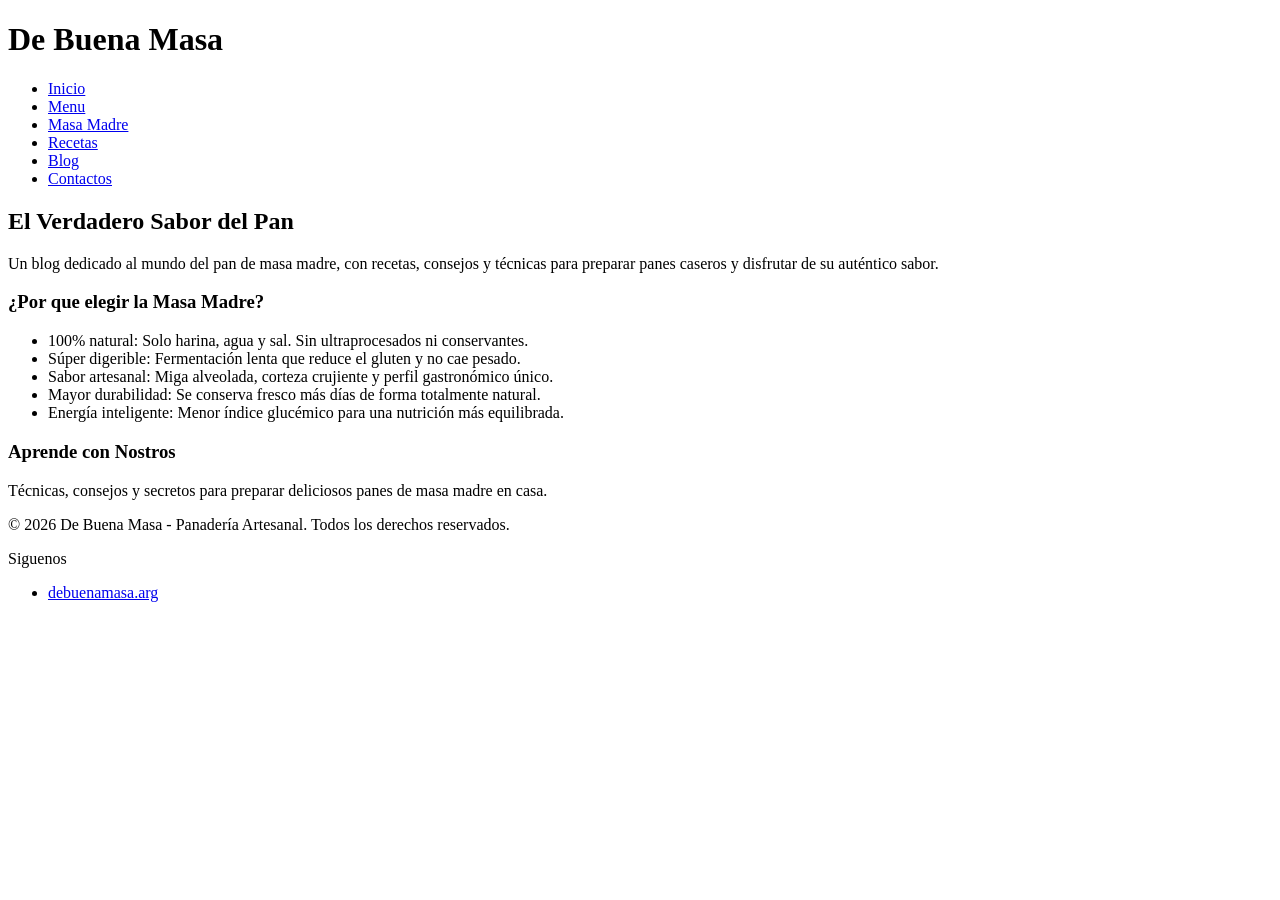
==== index.html @ f633c3bd "Add files via upload" ====
<!DOCTYPE html>
<html lang="en">
<head>
    <meta charset="UTF-8">
    <meta name="viewport" content="width=device-width, initial-scale=1.0">
    <title>De Buena Masa</title>
</head>
<body>
    <header>
        <!-- HEADER: Encierra todo lo que va que tener el encabezado, menu, contacto, nosotros, blog, tienda,  -->
        <!-- HEADER generalmente se repite en todos los archivos -->

        <!-- H1: Para titulo principal -->
         <h1>De Buena Masa</h1>

         <!-- NAV: Centro de navegacion principal del archivo .html -->
         <nav>
            <ul>
                <li><a href="#">Inicio</a></li>
                <li><a href="./pages/menu.html">Menu</a></li>
                <li><a href="./pages/masamadre.html">Masa Madre</a></li>
                <li><a href="./pages/recetas.html">Recetas</a></li>
                <li><a href="./pages/blog.html">Blog</a></li>
                <li><a href="./pages/contactos.html">Contactos</a></li>
            </ul>
         </nav>
    </header>
         <main>
            <section id="elverdaderosabordelpan">
            <h2>El Verdadero Sabor del Pan</h2>
            <p>Un blog dedicado al mundo del pan de masa madre, con recetas, consejos y técnicas para preparar panes caseros y disfrutar de su auténtico sabor.</p>
            </section>
            <section>
                <h3>¿Por que elegir la Masa Madre?</h3>
                <ul>
                    <li>100% natural: Solo harina, agua y sal. Sin ultraprocesados ni conservantes.</li>
                    <li>Súper digerible: Fermentación lenta que reduce el gluten y no cae pesado.</li>
                    <li>Sabor artesanal: Miga alveolada, corteza crujiente y perfil gastronómico único.</li>
                    <li>Mayor durabilidad: Se conserva fresco más días de forma totalmente natural.</li>
                    <li>Energía inteligente: Menor índice glucémico para una nutrición más equilibrada.</li>
                </ul>
            </section>

            <section id="aprendeconnosotros">
                <h3>Aprende con Nostros</h3>
                    <p>Técnicas, consejos y secretos para preparar deliciosos panes de masa madre en casa.</p>
            </section>
         </main>
         <footer>
            <p>© 2026 De Buena Masa - Panadería Artesanal. Todos los derechos reservados.</p>
            <p>Siguenos</p>
            <ul>
                <li><a href="https://www.instagram.com/?hl=en">debuenamasa.arg</a></li>
            </ul>
         </footer>

</body>
</html>
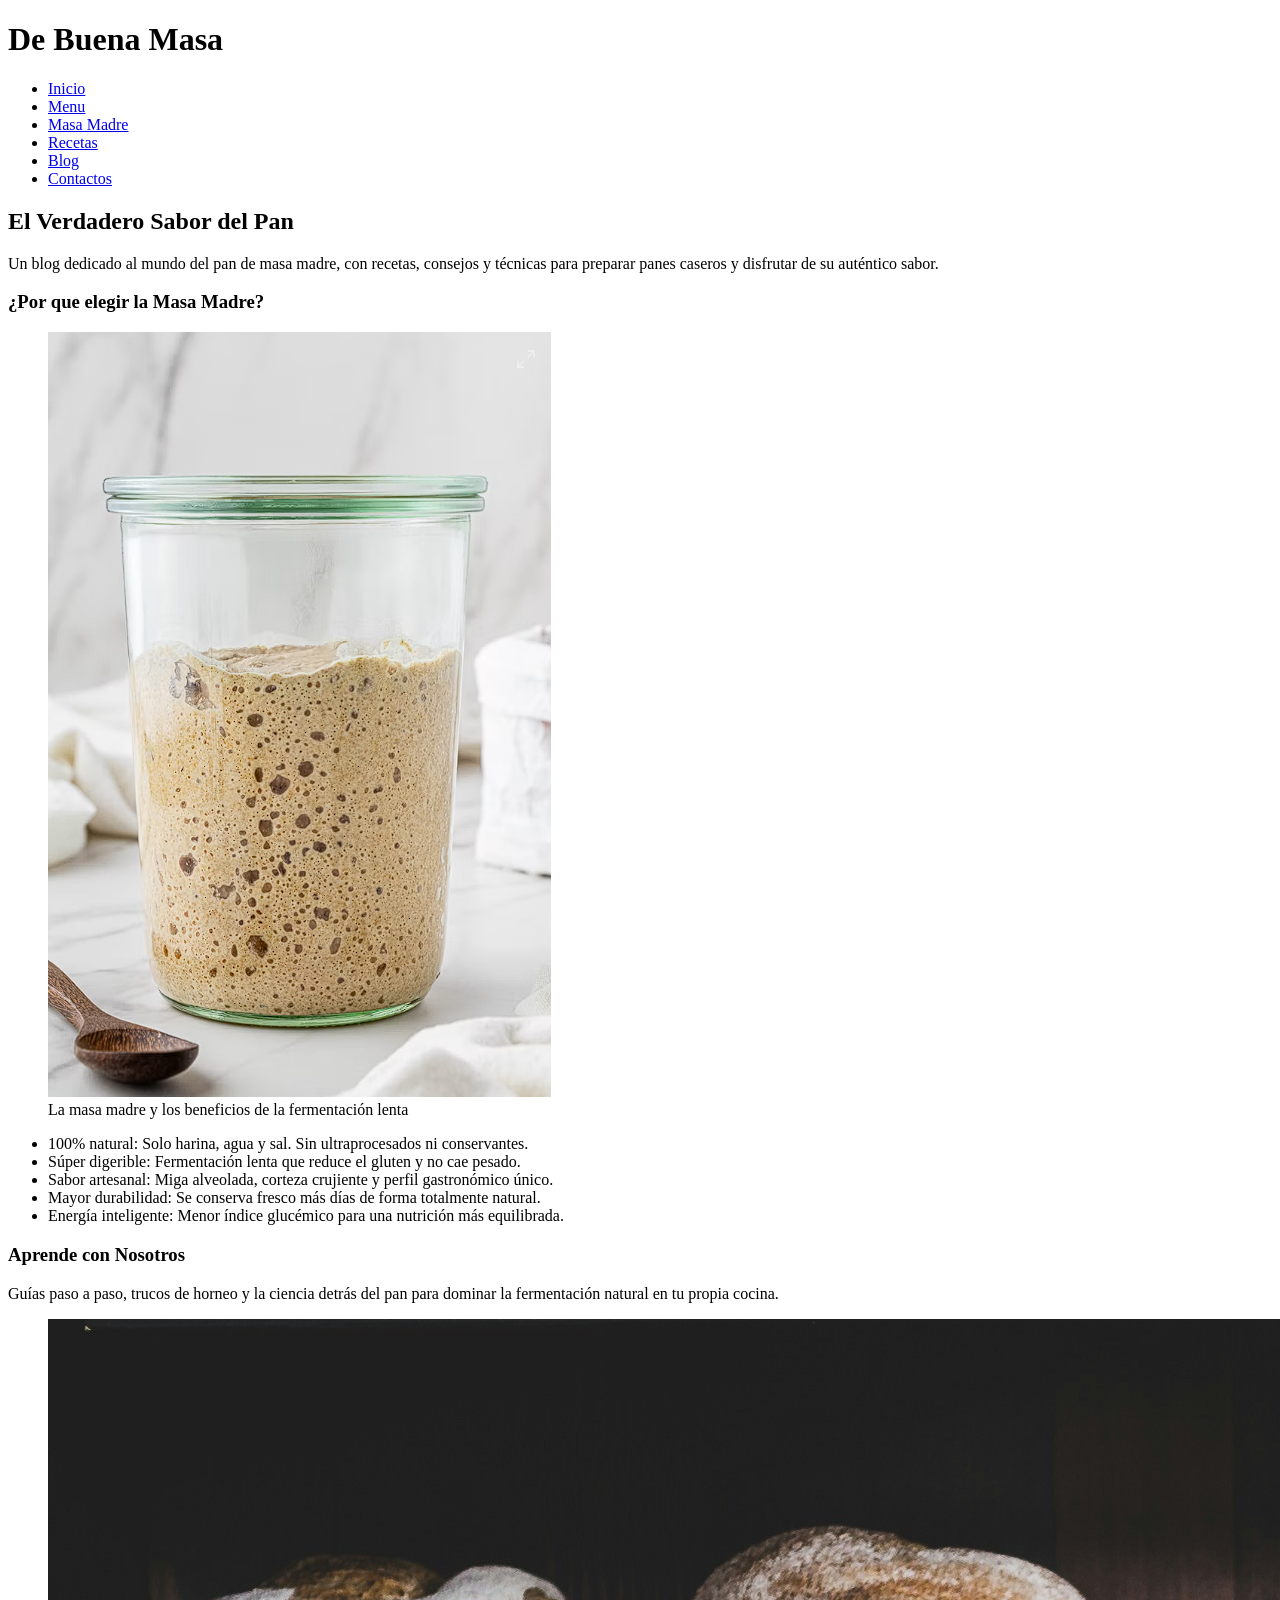
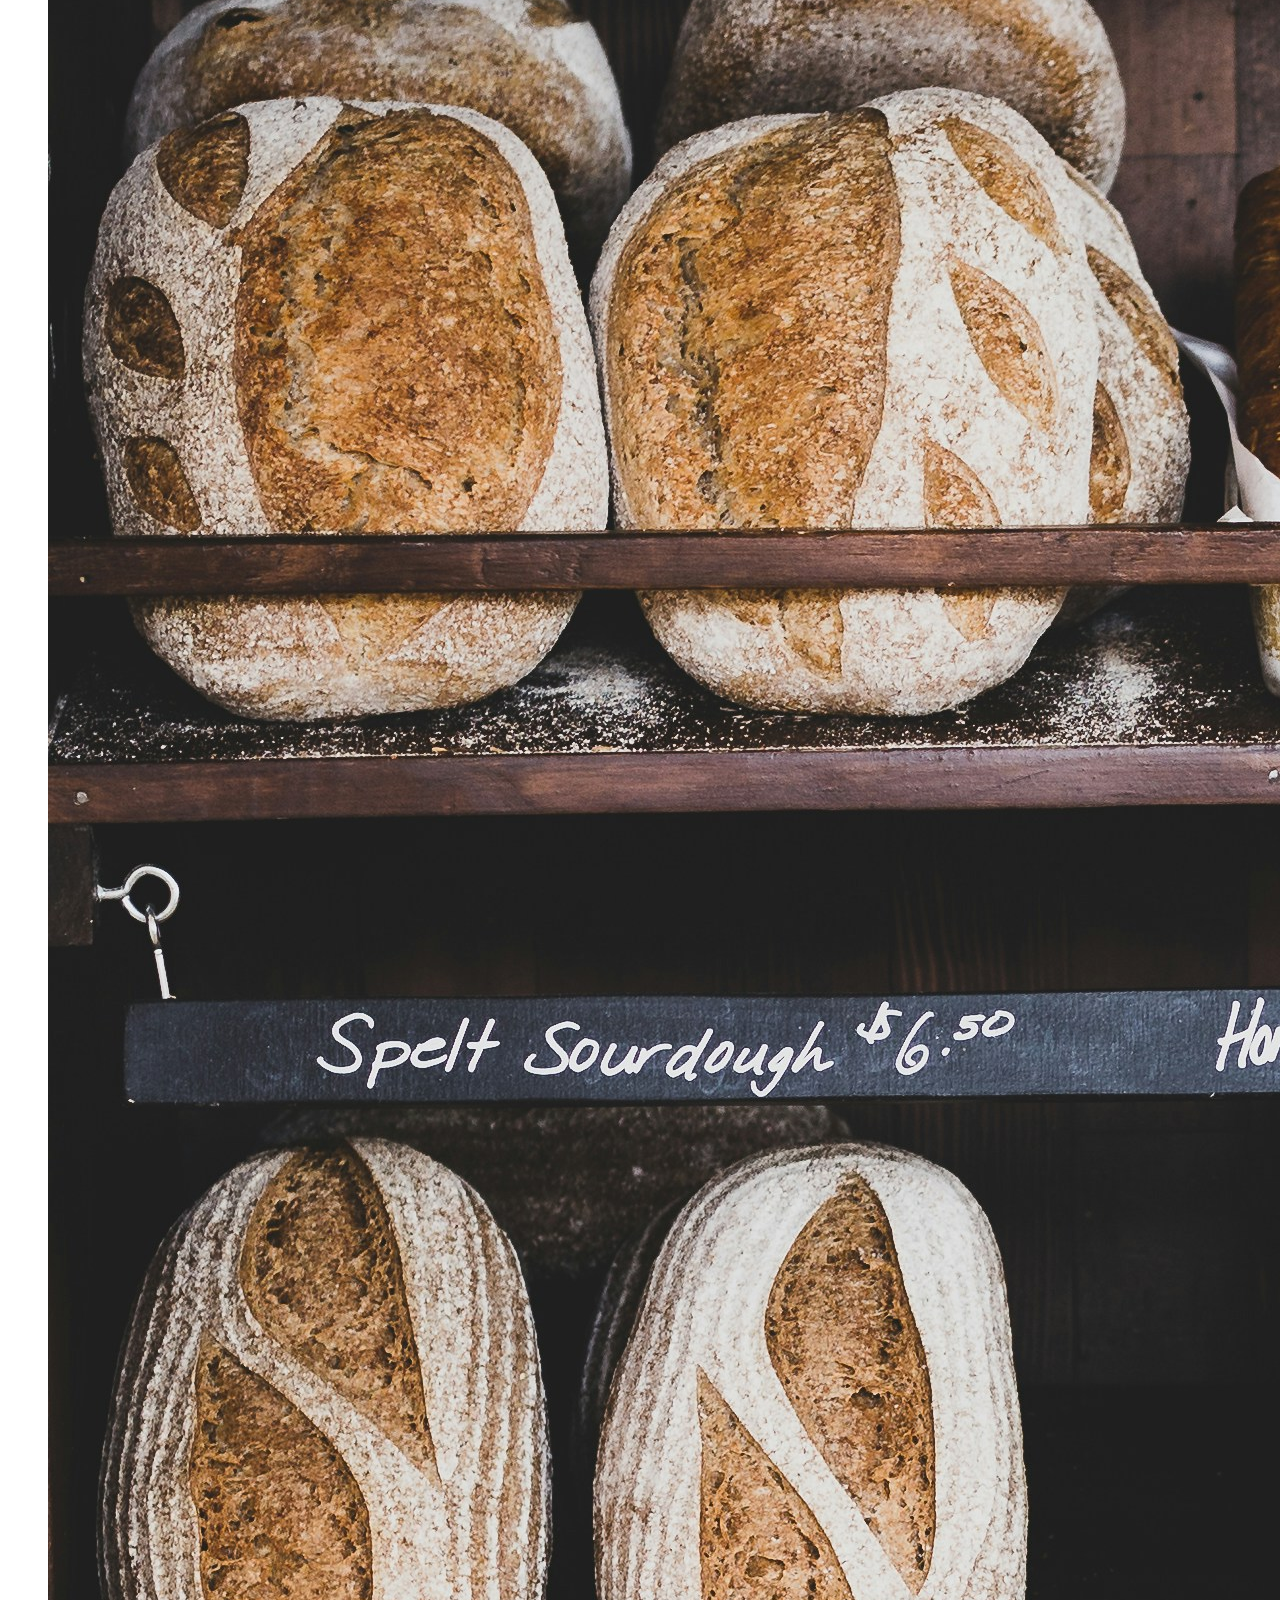
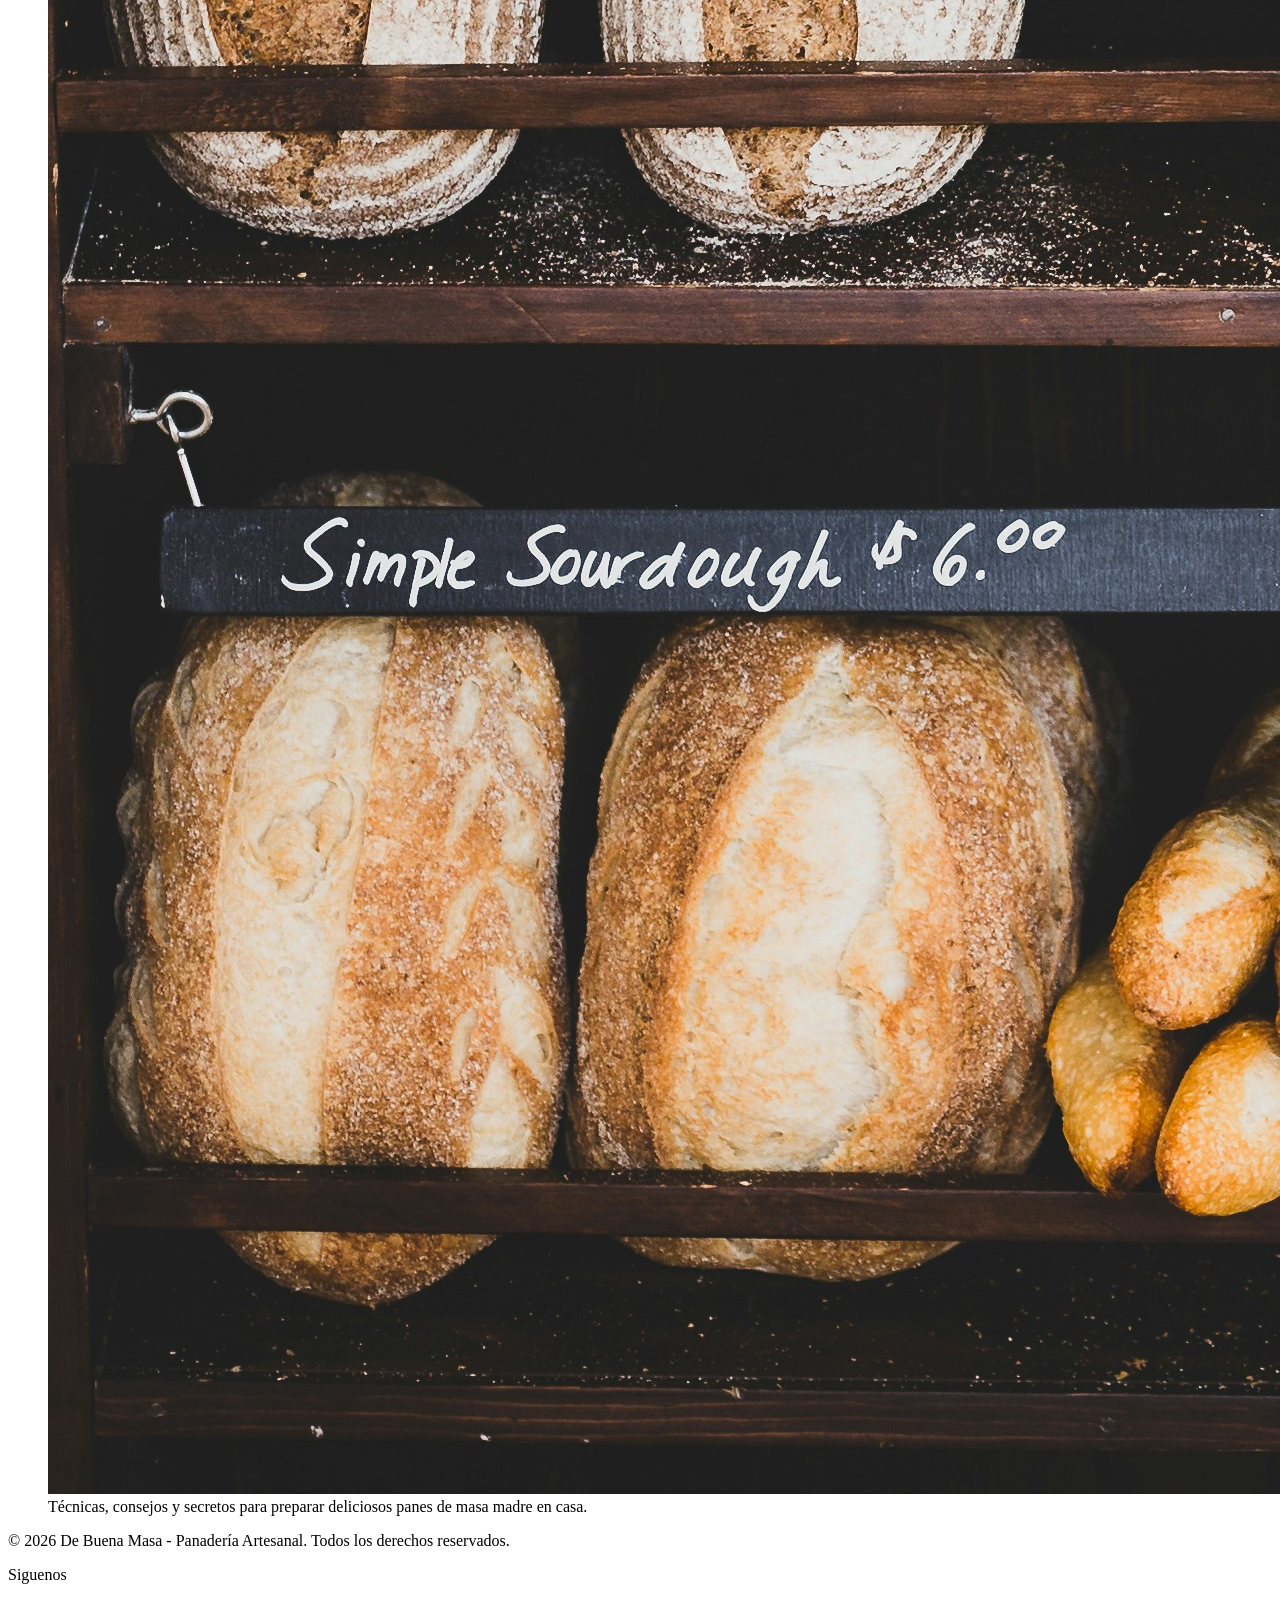
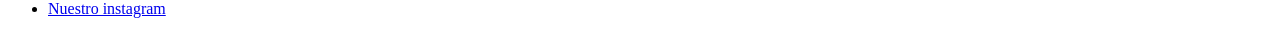
==== commit eb3b6b1e: "Add files via upload" ====
--- a/index.html
+++ b/index.html
@@ -31,26 +31,42 @@
             <p>Un blog dedicado al mundo del pan de masa madre, con recetas, consejos y técnicas para preparar panes caseros y disfrutar de su auténtico sabor.</p>
             </section>
             <section>
-                <h3>¿Por que elegir la Masa Madre?</h3>
-                <ul>
-                    <li>100% natural: Solo harina, agua y sal. Sin ultraprocesados ni conservantes.</li>
-                    <li>Súper digerible: Fermentación lenta que reduce el gluten y no cae pesado.</li>
-                    <li>Sabor artesanal: Miga alveolada, corteza crujiente y perfil gastronómico único.</li>
-                    <li>Mayor durabilidad: Se conserva fresco más días de forma totalmente natural.</li>
-                    <li>Energía inteligente: Menor índice glucémico para una nutrición más equilibrada.</li>
-                </ul>
+                <article>
+                    <h3>¿Por que elegir la Masa Madre?</h3>
+                </article>
+                <article>
+                    <figure>
+                        <img src="./assets/masamadre.PNG" alt="Frasco con mada madre">
+                        <figcaption>La masa madre y los beneficios de la fermentación lenta</figcaption>
+                    </figure>
+                </article>
+                <article>    
+                    <ul>
+                        <li>100% natural: Solo harina, agua y sal. Sin ultraprocesados ni conservantes.</li>
+                        <li>Súper digerible: Fermentación lenta que reduce el gluten y no cae pesado.</li>
+                        <li>Sabor artesanal: Miga alveolada, corteza crujiente y perfil gastronómico único.</li>
+                        <li>Mayor durabilidad: Se conserva fresco más días de forma totalmente natural.</li>
+                        <li>Energía inteligente: Menor índice glucémico para una nutrición más equilibrada.</li>
+                    </ul>
+                </article>
             </section>
 
             <section id="aprendeconnosotros">
-                <h3>Aprende con Nostros</h3>
-                    <p>Técnicas, consejos y secretos para preparar deliciosos panes de masa madre en casa.</p>
+                <article>
+                    <h3>Aprende con Nosotros</h3>
+                        <p>Guías paso a paso, trucos de horneo y la ciencia detrás del pan para dominar la fermentación natural en tu propia cocina.</p>
+                        <figure>
+                            <img src="./assets/panaderia2.jpg" alt="Muchos panes artesanales en gondolas">
+                            <figcaption>Técnicas, consejos y secretos para preparar deliciosos panes de masa madre en casa.</figcaption>
+                        </figure>
+                </article>
             </section>
          </main>
          <footer>
             <p>© 2026 De Buena Masa - Panadería Artesanal. Todos los derechos reservados.</p>
             <p>Siguenos</p>
             <ul>
-                <li><a href="https://www.instagram.com/?hl=en">debuenamasa.arg</a></li>
+                <li><a href="https://www.instagram.com/?hl=en" target="_blank" >Nuestro instagram</a></li>
             </ul>
          </footer>
 
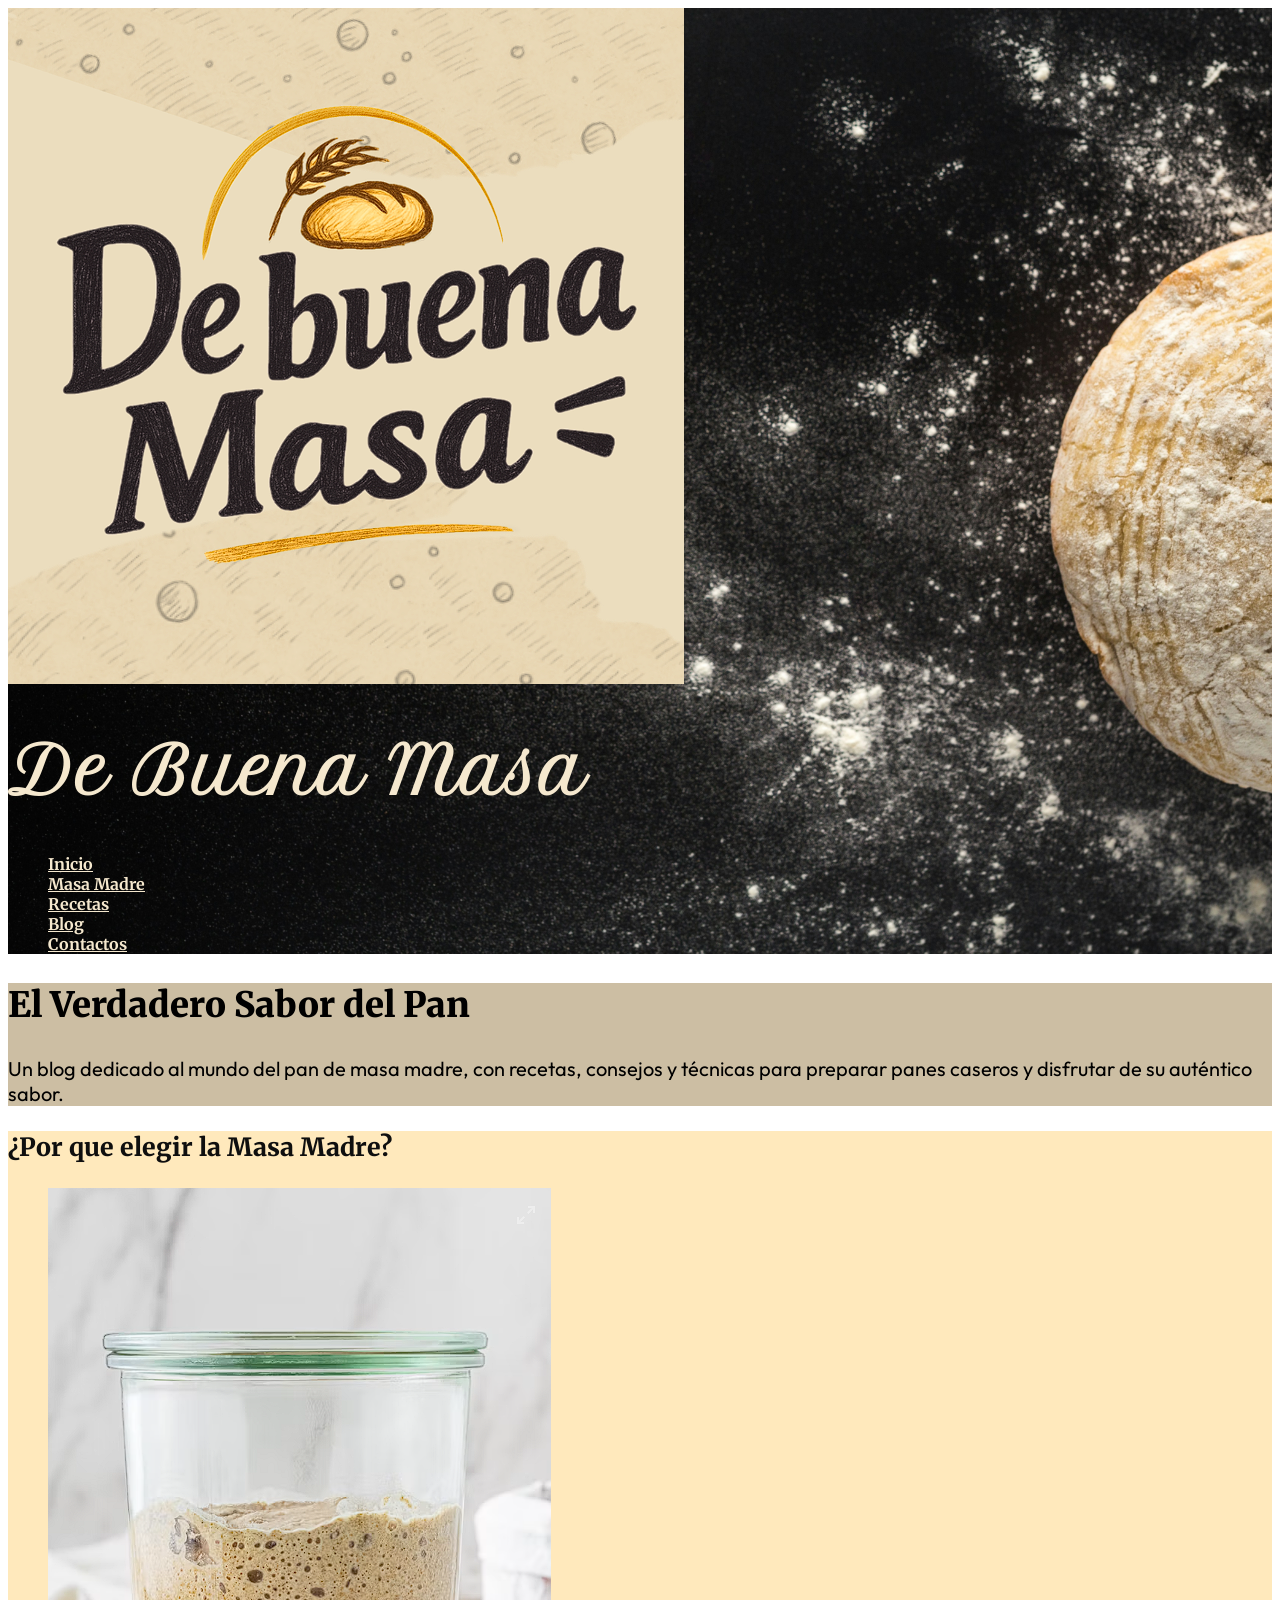
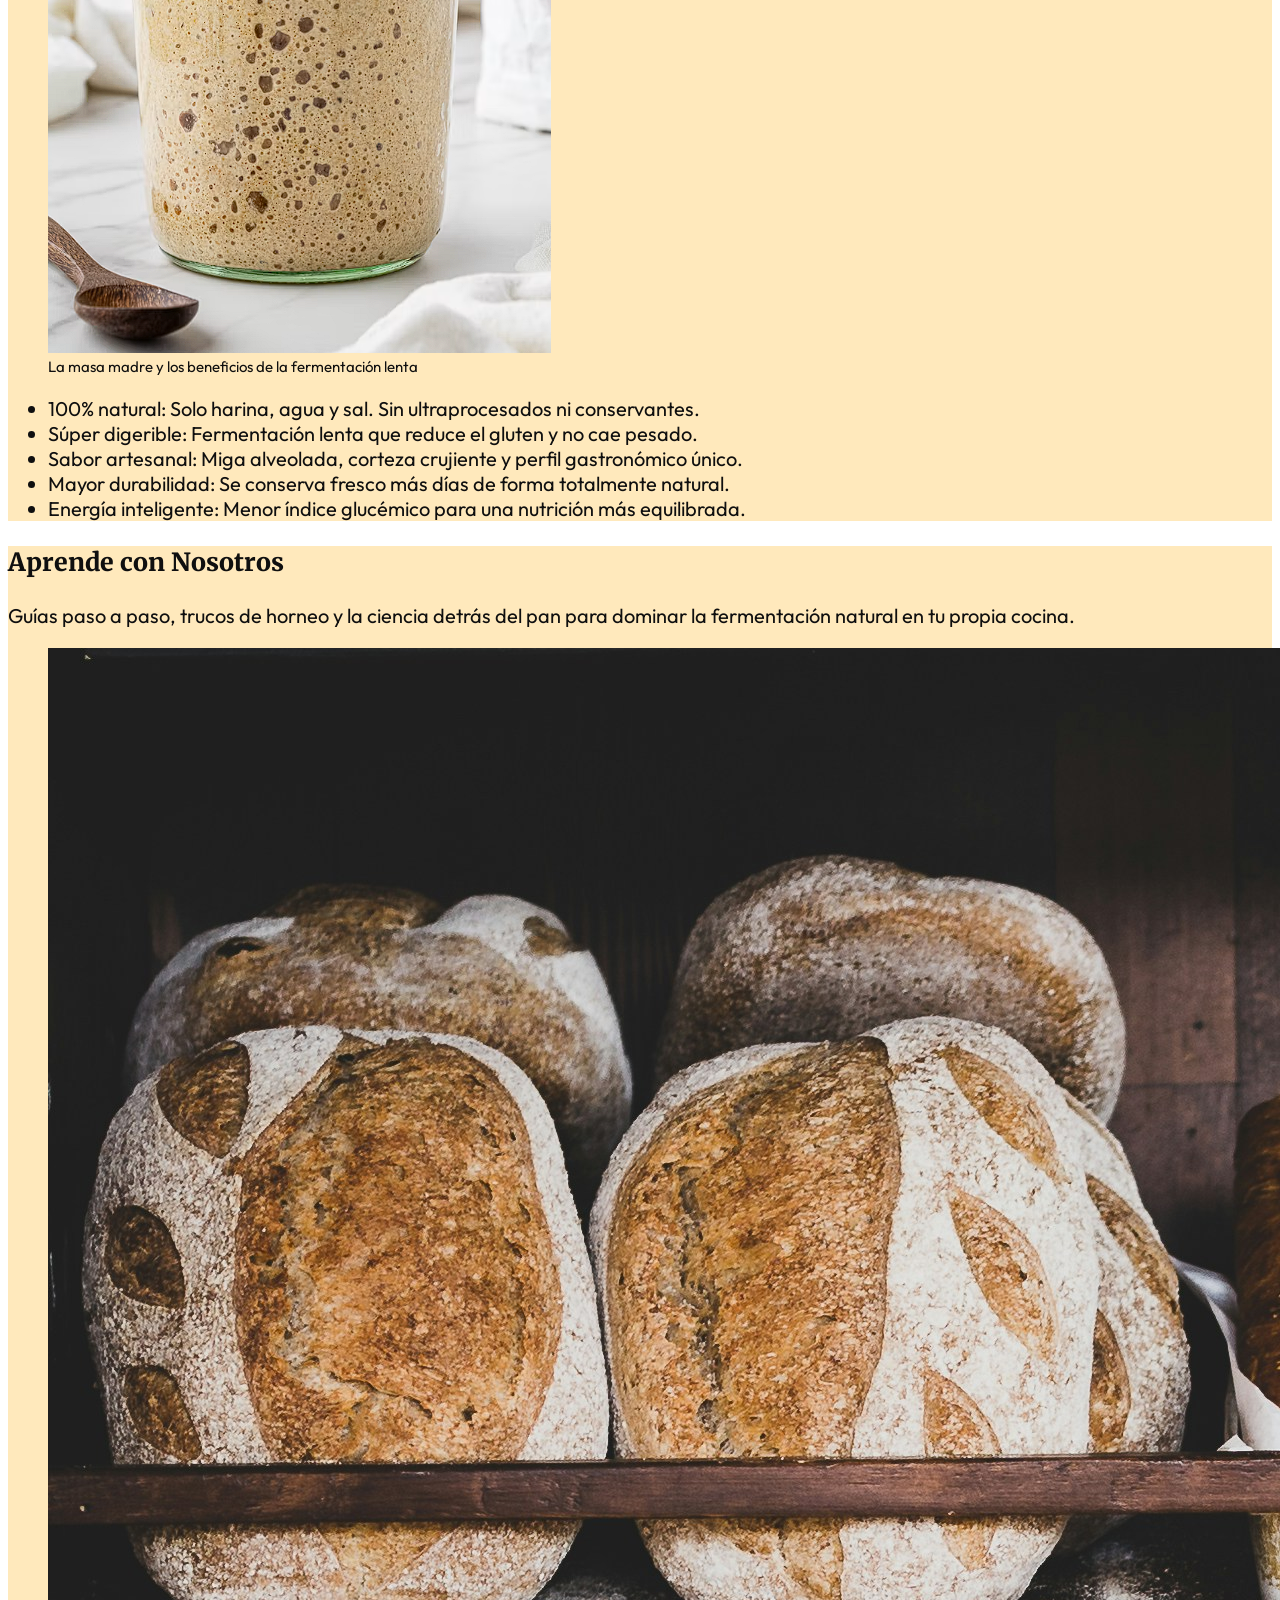
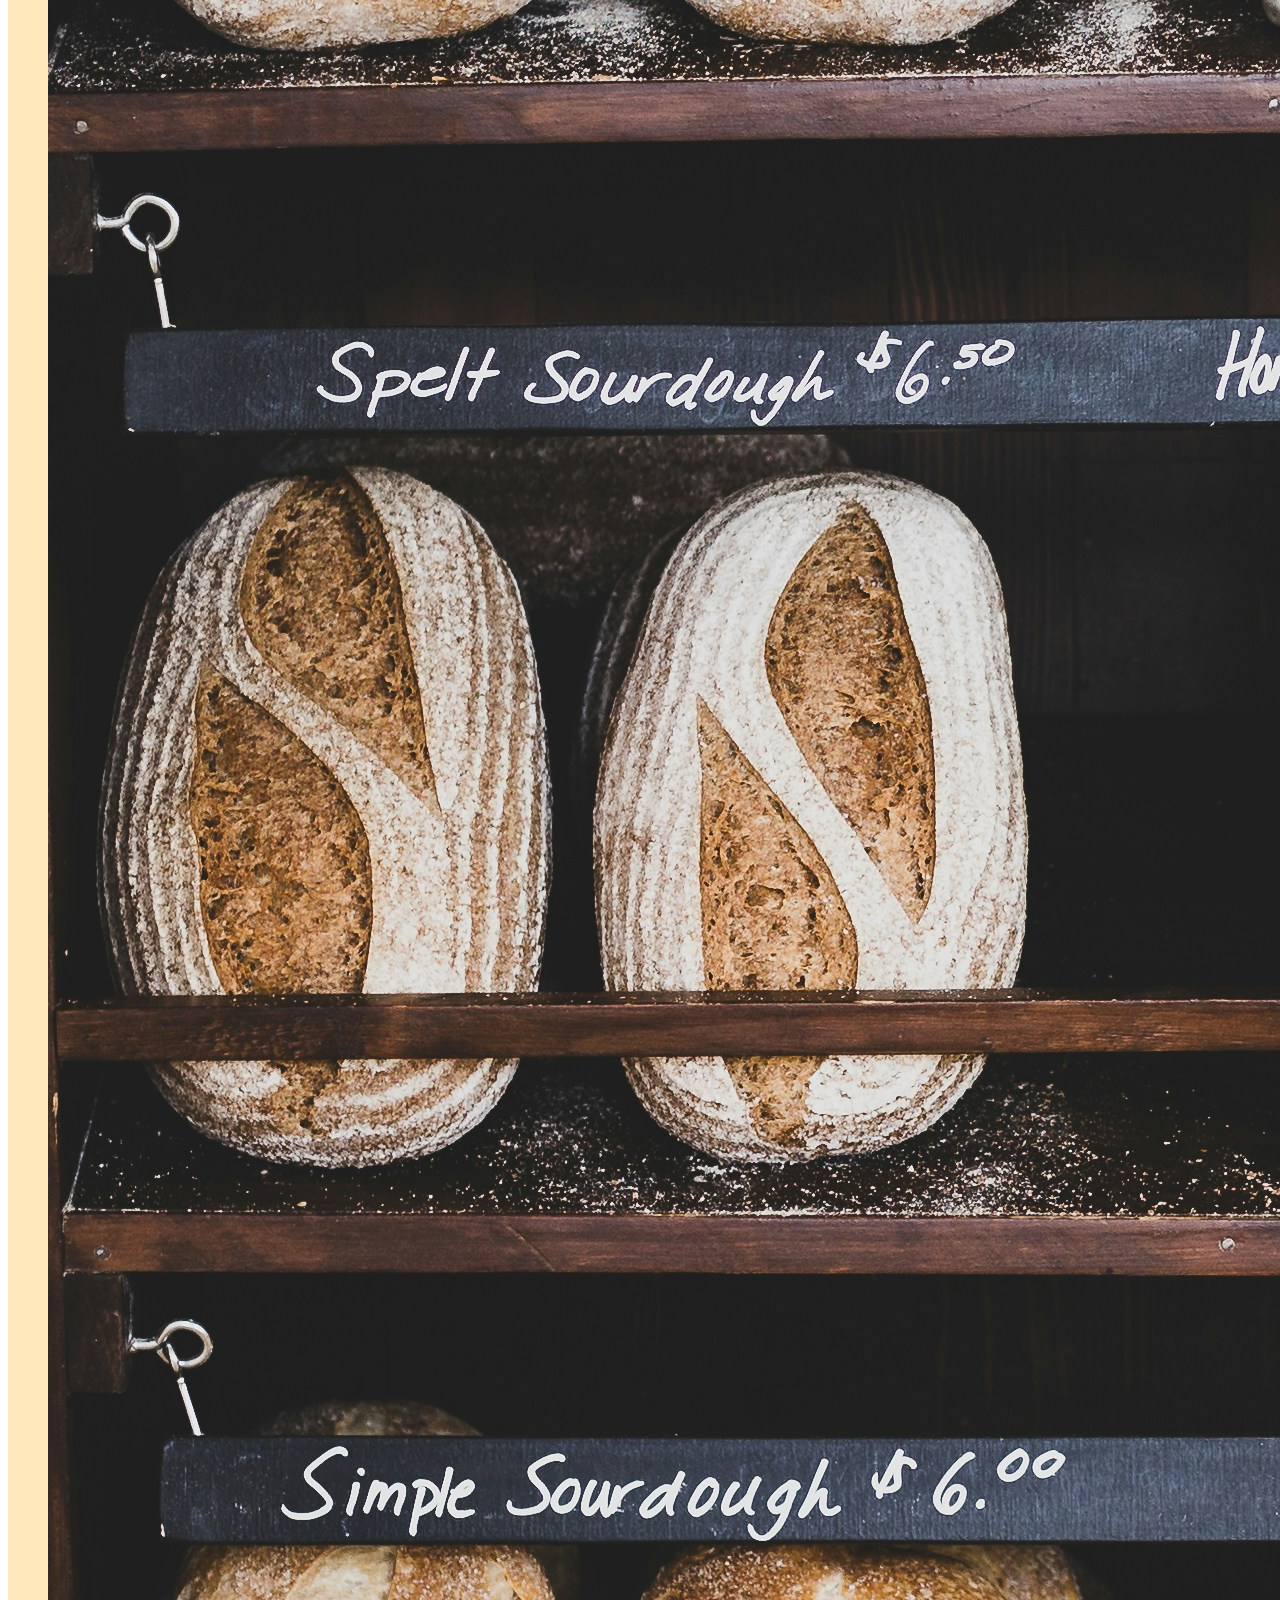
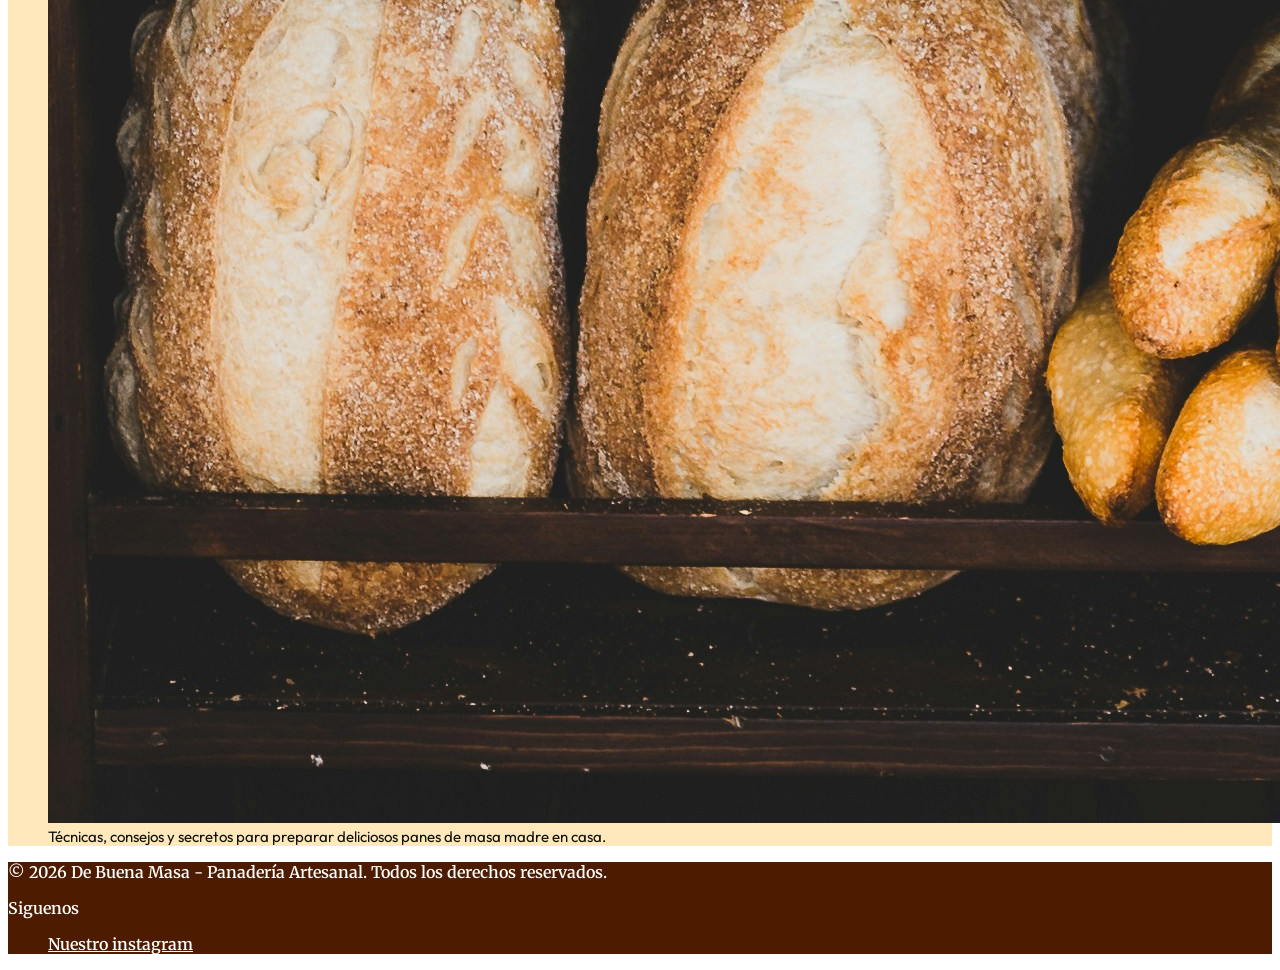
==== commit 1a4d89c9: "Add files via upload" ====
--- a/index.html
+++ b/index.html
@@ -4,20 +4,22 @@
     <meta charset="UTF-8">
     <meta name="viewport" content="width=device-width, initial-scale=1.0">
     <title>De Buena Masa</title>
+    <link rel="stylesheet" href="./css/styles.css">
+    <link rel="shortcut icon" href="./assets/alimento.png">
 </head>
 <body>
-    <header>
+    <header class="backgroundimage">
         <!-- HEADER: Encierra todo lo que va que tener el encabezado, menu, contacto, nosotros, blog, tienda,  -->
         <!-- HEADER generalmente se repite en todos los archivos -->
 
         <!-- H1: Para titulo principal -->
+         <img src="./assets/debuenamasalogo.PNG" alt="Logo De Buena MASA">
          <h1>De Buena Masa</h1>
 
          <!-- NAV: Centro de navegacion principal del archivo .html -->
          <nav>
             <ul>
                 <li><a href="#">Inicio</a></li>
-                <li><a href="./pages/menu.html">Menu</a></li>
                 <li><a href="./pages/masamadre.html">Masa Madre</a></li>
                 <li><a href="./pages/recetas.html">Recetas</a></li>
                 <li><a href="./pages/blog.html">Blog</a></li>
@@ -25,22 +27,22 @@
             </ul>
          </nav>
     </header>
+
          <main>
-            <section id="elverdaderosabordelpan">
-            <h2>El Verdadero Sabor del Pan</h2>
+            <section class="presentacion-de-pagina">
+            <h2 class="primer-frase">
+                El Verdadero Sabor del Pan
+            </h2>
             <p>Un blog dedicado al mundo del pan de masa madre, con recetas, consejos y técnicas para preparar panes caseros y disfrutar de su auténtico sabor.</p>
             </section>
+            
             <section>
                 <article>
                     <h3>¿Por que elegir la Masa Madre?</h3>
-                </article>
-                <article>
                     <figure>
                         <img src="./assets/masamadre.PNG" alt="Frasco con mada madre">
                         <figcaption>La masa madre y los beneficios de la fermentación lenta</figcaption>
-                    </figure>
-                </article>
-                <article>    
+                    </figure>  
                     <ul>
                         <li>100% natural: Solo harina, agua y sal. Sin ultraprocesados ni conservantes.</li>
                         <li>Súper digerible: Fermentación lenta que reduce el gluten y no cae pesado.</li>
--- a/css/styles.css
+++ b/css/styles.css
@@ -0,0 +1,114 @@
+/* Importar Petit Formal Script */
+@import url('https://fonts.googleapis.com/css2?family=Petit+Formal+Script&display=swap');
+/* Importar Merriweather */
+@import url('https://fonts.googleapis.com/css2?family=Merriweather:ital,wght@0,300;0,400;0,700;0,900;1,300;1,400;1,700;1,900&display=swap');
+/* Importar Outfit */
+@import url('https://fonts.googleapis.com/css2?family=Outfit:wght@100..900&display=swap');
+
+/* Diseño de Marca en header */
+header h1{
+  color:#F5E8CE;
+  font-size: 4rem;
+  font-family: "Petit Formal Script", sans-serif;
+  font-weight: 1000;
+  font-style: inherit;
+}
+
+header a{
+  font-family: "Merriweather", sans-serif;
+  color: #F5E8CE;
+  font-weight: 700;
+  font-size: 1rem;
+}
+
+main{
+  background-color: white;
+}
+main h3{
+  font-family: "Merriweather", sans-serif;
+  font-weight: 800;
+  font-size: 25px;
+}
+main p{
+  font-family: "Outfit", sans-serif;
+  font-size: 20px;
+}
+main ul{
+  font-family: "Outfit", sans-serif;
+  font-size: 20px;
+}
+
+main ol{
+  font-family: "Outfit", sans-serif;
+    font-size: 20px;
+}
+ol li::marker{
+  font-weight: 600 ;
+}
+
+
+figcaption{
+  font-family: "Outfit";
+    font-size: 15px;
+}
+
+footer{
+  background-color: #4D1C00;
+  font-family: "Merriweather", sans-serif;
+  color: white;
+  font-weight: 600;
+}
+footer a{
+  color: white
+}
+footer ul{
+  list-style: none;
+}
+
+/* List Styles */
+/* Sacar ITEM a las ul */
+header ul{
+  list-style: none; 
+}
+
+.backgroundimage{
+  background: url(../assets/backgroundimage.jpg);
+  background-size: cover;
+}
+
+.primer-frase{
+  font-family: "Merriweather", sans-serif;
+  font-weight: 1000;
+  font-size: 35px;
+}
+.receta{
+  background-color: #ffe9bc;
+  font-size: 20px;
+}
+.nombre-receta{
+  background-color:#b89a39;
+  color: azure;
+  font-family: "Merriweather";
+  font-size: 30px;
+}
+
+article{
+  background-color: #ffe9bc ;
+  color:#0f0f0f;
+}
+article h4{
+  background-color:#b89a39;
+  color: azure;
+  font-family: "Merriweather";
+  font-size: 20px;
+}
+
+form{
+  font-family: "Merriweather";
+  font-weight: 700;
+}
+
+.presentacion-de-pagina{
+  background:#ccbea3;
+}
+
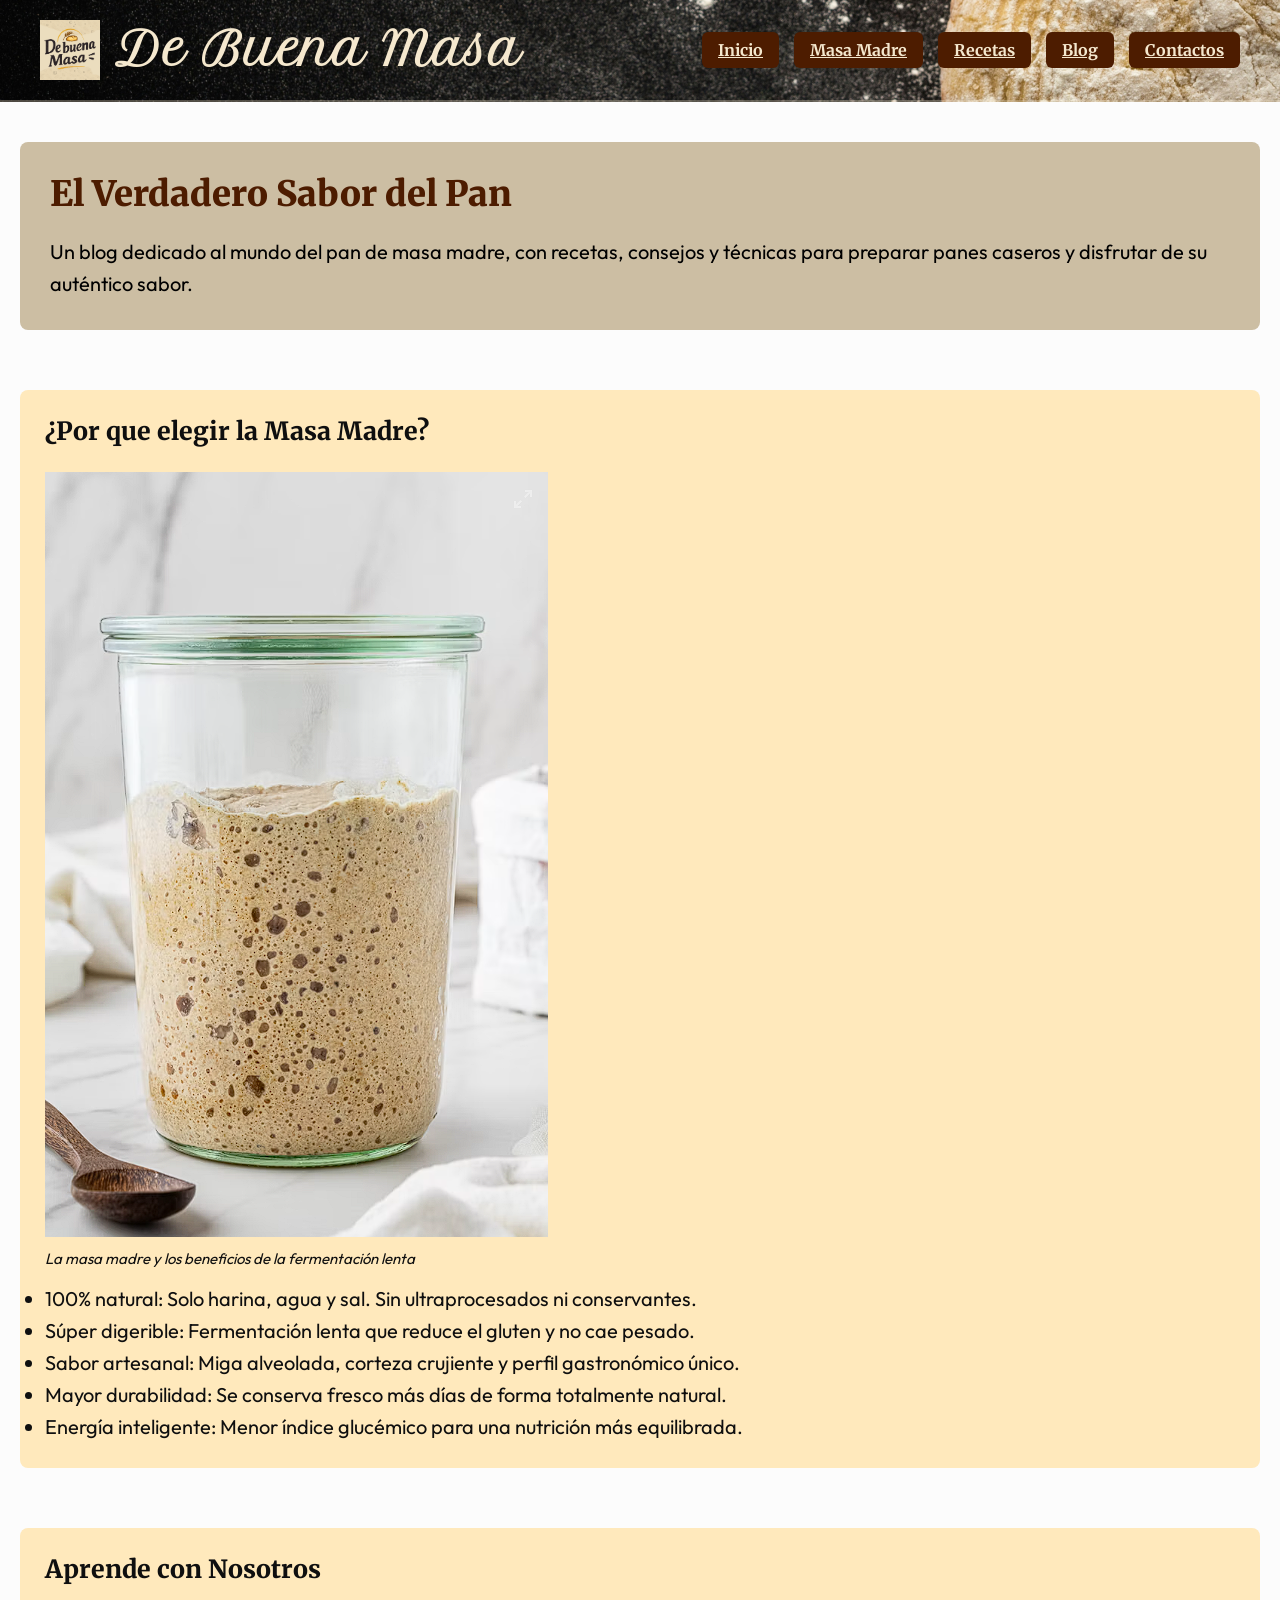
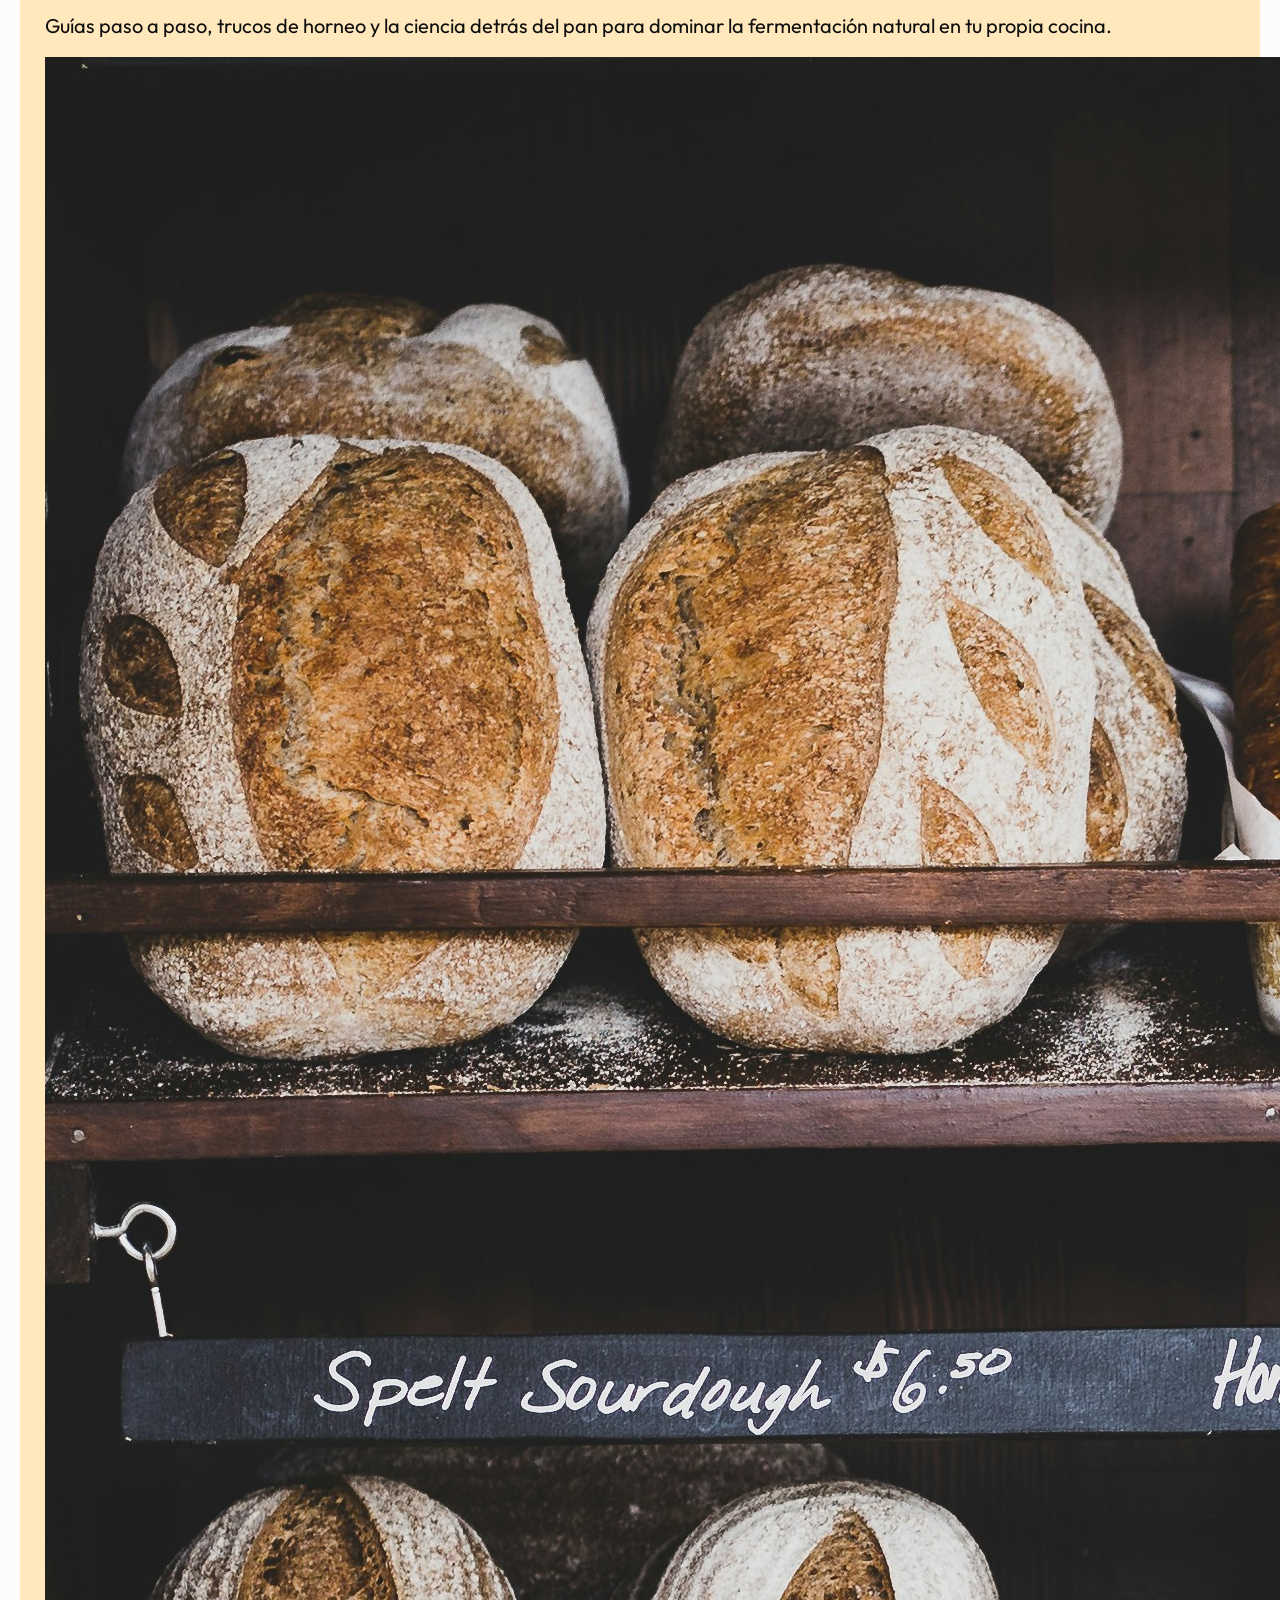
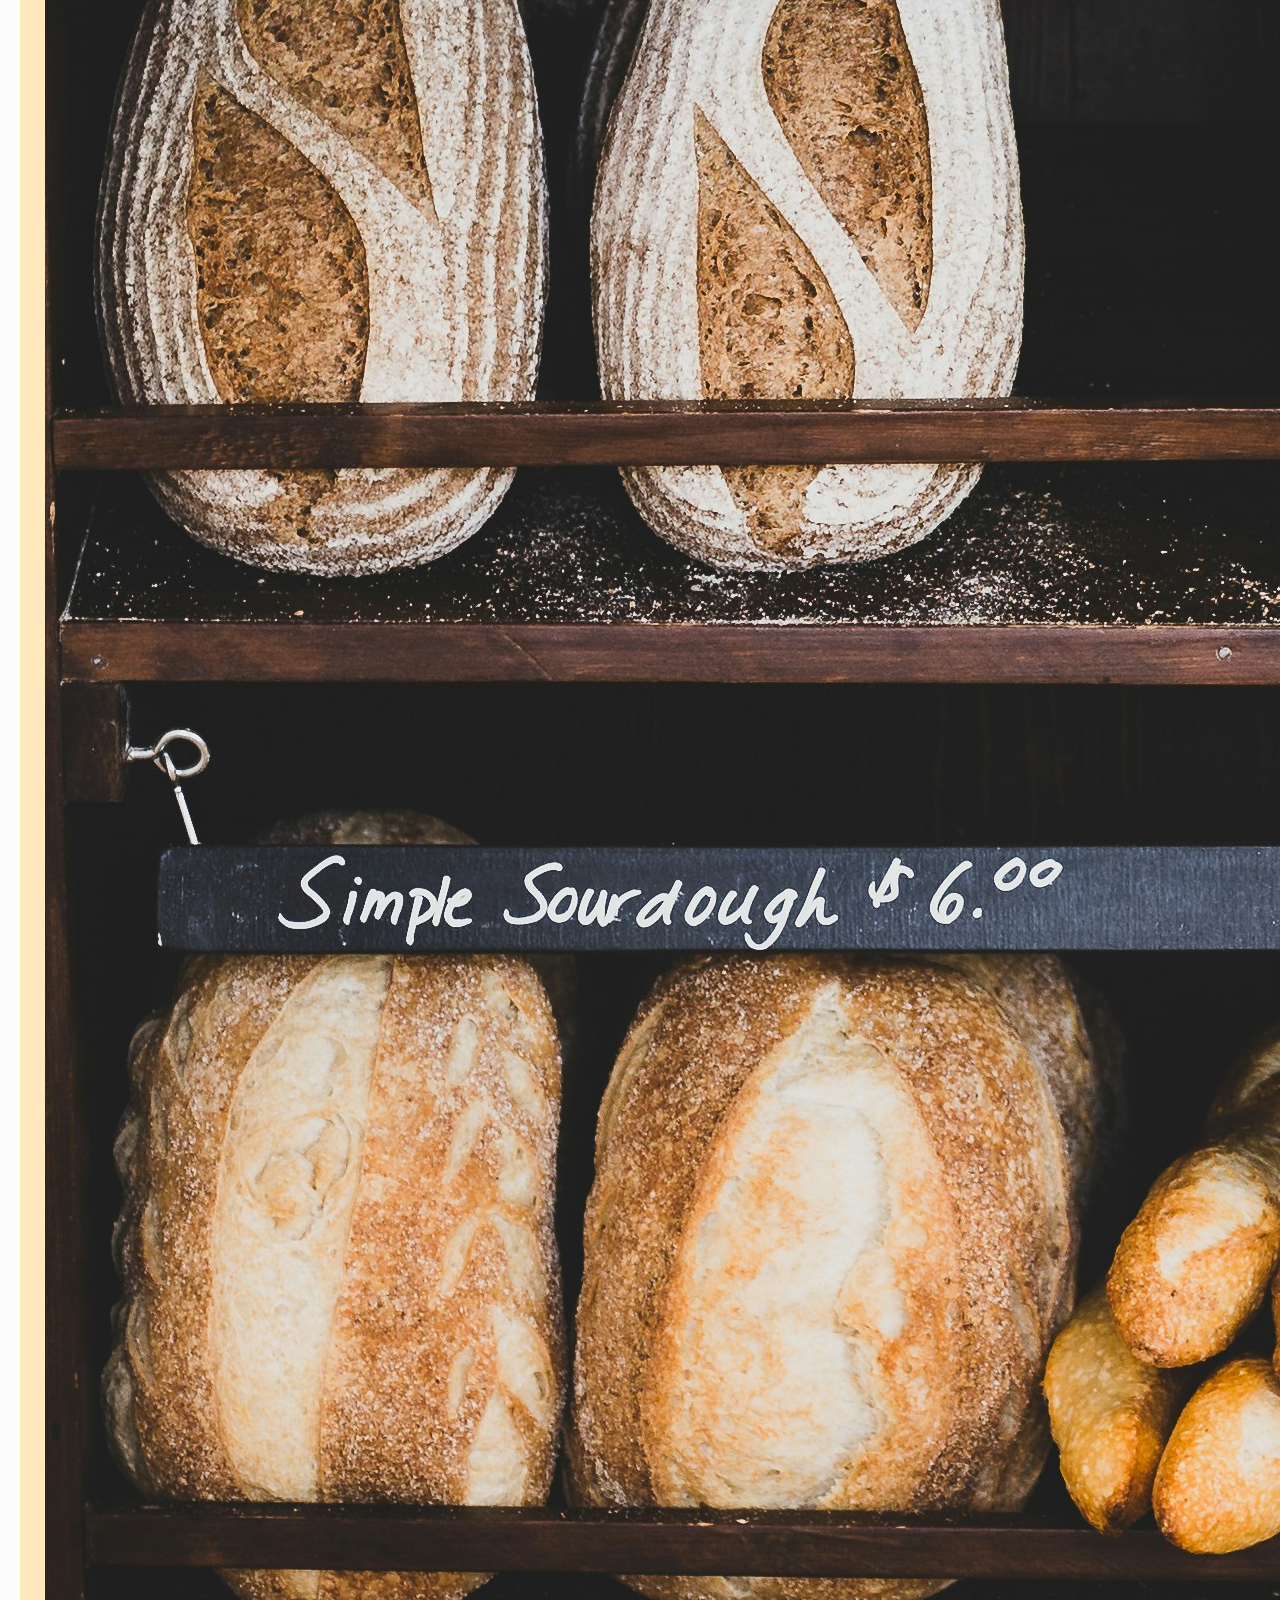
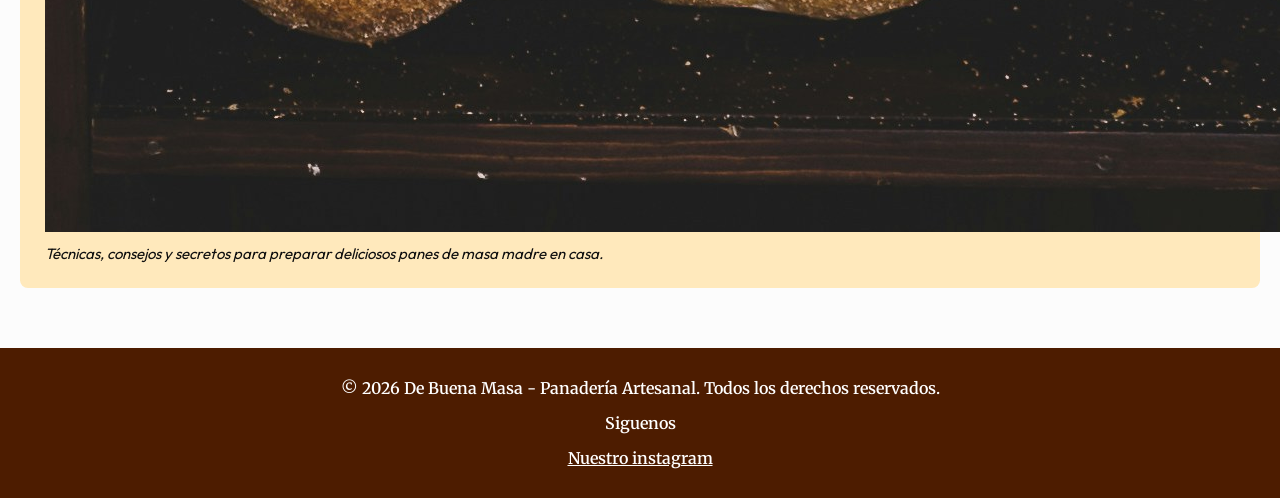
==== commit a5d19e83: "Add files via upload" ====
--- a/index.html
+++ b/index.html
@@ -4,29 +4,28 @@
     <meta charset="UTF-8">
     <meta name="viewport" content="width=device-width, initial-scale=1.0">
     <title>De Buena Masa</title>
-    <link rel="stylesheet" href="./css/styles.css">
+    <link rel="stylesheet" href="./styles/styles.css">
     <link rel="shortcut icon" href="./assets/alimento.png">
 </head>
 <body>
-    <header class="backgroundimage">
-        <!-- HEADER: Encierra todo lo que va que tener el encabezado, menu, contacto, nosotros, blog, tienda,  -->
-        <!-- HEADER generalmente se repite en todos los archivos -->
+<header class="backgroundimage">
+    <!-- Agrupamos Imagen y Título en un contenedor Flex -->
+    <div class="header-brand">
+        <img src="./assets/debuenamasalogo.PNG" alt="Logo De Buena MASA">
+        <h1>De Buena Masa</h1>
+    </div>
 
-        <!-- H1: Para titulo principal -->
-         <img src="./assets/debuenamasalogo.PNG" alt="Logo De Buena MASA">
-         <h1>De Buena Masa</h1>
-
-         <!-- NAV: Centro de navegacion principal del archivo .html -->
-         <nav>
-            <ul>
-                <li><a href="#">Inicio</a></li>
-                <li><a href="./pages/masamadre.html">Masa Madre</a></li>
-                <li><a href="./pages/recetas.html">Recetas</a></li>
-                <li><a href="./pages/blog.html">Blog</a></li>
-                <li><a href="./pages/contactos.html">Contactos</a></li>
-            </ul>
-         </nav>
-    </header>
+    <!-- El menú quedará empujado hacia la derecha automáticamente gracias a justify-content: space-between -->
+    <nav>
+        <ul>
+            <li><a href="#">Inicio</a></li>
+            <li><a href="./pages/masamadre.html">Masa Madre</a></li>
+            <li><a href="./pages/recetas.html">Recetas</a></li>
+            <li><a href="./pages/blog.html">Blog</a></li>
+            <li><a href="./pages/contactos.html">Contactos</a></li>
+        </ul>
+    </nav>
+</header>
 
          <main>
             <section class="presentacion-de-pagina">
--- a/styles/styles.css
+++ b/styles/styles.css
@@ -0,0 +1,188 @@
+/* Importación de Fuentes de Google Fonts */
+@import url('https://fonts.googleapis.com/css2?family=Merriweather:ital,wght@0,300;0,400;0,700;0,900;1,300;1,400;1,700;1,900&family=Outfit:wght@100..900&family=Petit+Formal+Script&display=swap');
+
+/* Reset Universal de Box Model */
+
+* {
+  margin: 0;
+  padding: 0;
+  box-sizing: border-box;
+}
+
+/* Estilos de Header y Navegación Flexbox */
+
+header {
+  background: url(../assets/backgroundimage.jpg);
+  background-size: cover;
+  background-position: center;
+  border-bottom: 2px solid rgba(245, 232, 206, 0.3);
+  display: flex;
+  justify-content: space-between;
+  align-items: center;
+  padding: 20px 40px;
+}
+
+.header-brand {
+  display: flex;
+  align-items: center;
+  gap: 15px;
+}
+
+.header-brand img {
+  max-height: 60px;
+  width: auto;
+}
+
+header h1 {
+  color: #F5E8CE;
+  font-size: 2.8rem;
+  font-family: "Petit Formal Script", cursive;
+  font-weight: 700;
+}
+
+header nav ul {
+  list-style: none;
+  display: flex;
+  gap: 15px;
+  align-items: center;
+}
+
+/* Botones del Nav */
+
+header a { 
+  font-family: "Merriweather", serif;
+  color: #F5E8CE;
+  font-weight: 700;
+  font-size: 1rem;
+  background-color: #4D1C00;
+  padding: 8px 16px;
+  border-radius: 6px;
+}
+
+/* Estilos Principales y Secciones Flexbox */
+
+main {
+  background-color: #fcfcfc;
+  padding: 40px 20px;
+  display: flex;
+  flex-direction: column;
+  gap: 40px;
+}
+
+section {
+  display: flex;
+  flex-direction: column;
+  gap: 20px;
+  margin-bottom: 20px;
+}
+
+.primer-frase {
+  font-family: "Merriweather", serif;
+  font-weight: 900;
+  font-size: 35px;
+  color: #4D1C00;
+}
+
+.presentacion-de-pagina {
+  background: #ccbea3;
+  padding: 30px;
+  border-radius: 8px;
+}
+
+main h3 {
+  font-family: "Merriweather", serif;
+  font-weight: 800;
+  font-size: 25px;
+  margin-bottom: 10px;
+}
+
+main p, 
+main ul, 
+main ol {
+  font-family: "Outfit", sans-serif;
+  font-size: 20px;
+  line-height: 1.6;
+}
+
+ol li::marker {
+  font-weight: 600;
+}
+
+figcaption {
+  font-family: "Outfit", sans-serif;
+  font-size: 15px;
+  margin-top: 8px;
+  font-style: italic;
+}
+
+article {
+  background-color: #ffe9bc;
+  color: #0f0f0f;
+  padding: 25px;
+  border-radius: 8px;
+  display: flex;
+  flex-direction: column;
+  gap: 15px;
+}
+
+article h4 { 
+  background-color: #b89a39;
+  color: azure;
+  font-family: "Merriweather", serif;
+  font-size: 20px;
+  padding: 8px 12px;
+  border-radius: 4px;
+}
+
+form {
+  font-family: "Merriweather", serif;
+  font-weight: 700;
+  display: flex;
+  flex-direction: column;
+  gap: 15px;
+  padding: 20px;
+}
+
+/* Estilos Específicos de Recetas */
+
+.receta {
+  background-color: #ffe9bc;
+  font-size: 20px;
+  padding: 25px;
+  border-radius: 8px;
+}
+
+.nombre-receta {
+  background-color: #b89a39;
+  color: azure;
+  font-family: "Merriweather", serif;
+  font-size: 30px;
+  padding: 10px 15px;
+  border-radius: 4px;
+}
+
+/* Pie de Página */
+
+footer {
+  background-color: #4D1C00;
+  font-family: "Merriweather", serif;
+  color: white;
+  font-weight: 600;
+  padding: 30px 20px;
+  display: flex;
+  flex-direction: column;
+  align-items: center;
+  gap: 15px;
+  text-align: center;
+}
+
+footer a {
+  color: white;
+}
+
+footer ul {
+  list-style: none;
+  display: flex;
+  gap: 15px;
+}
+
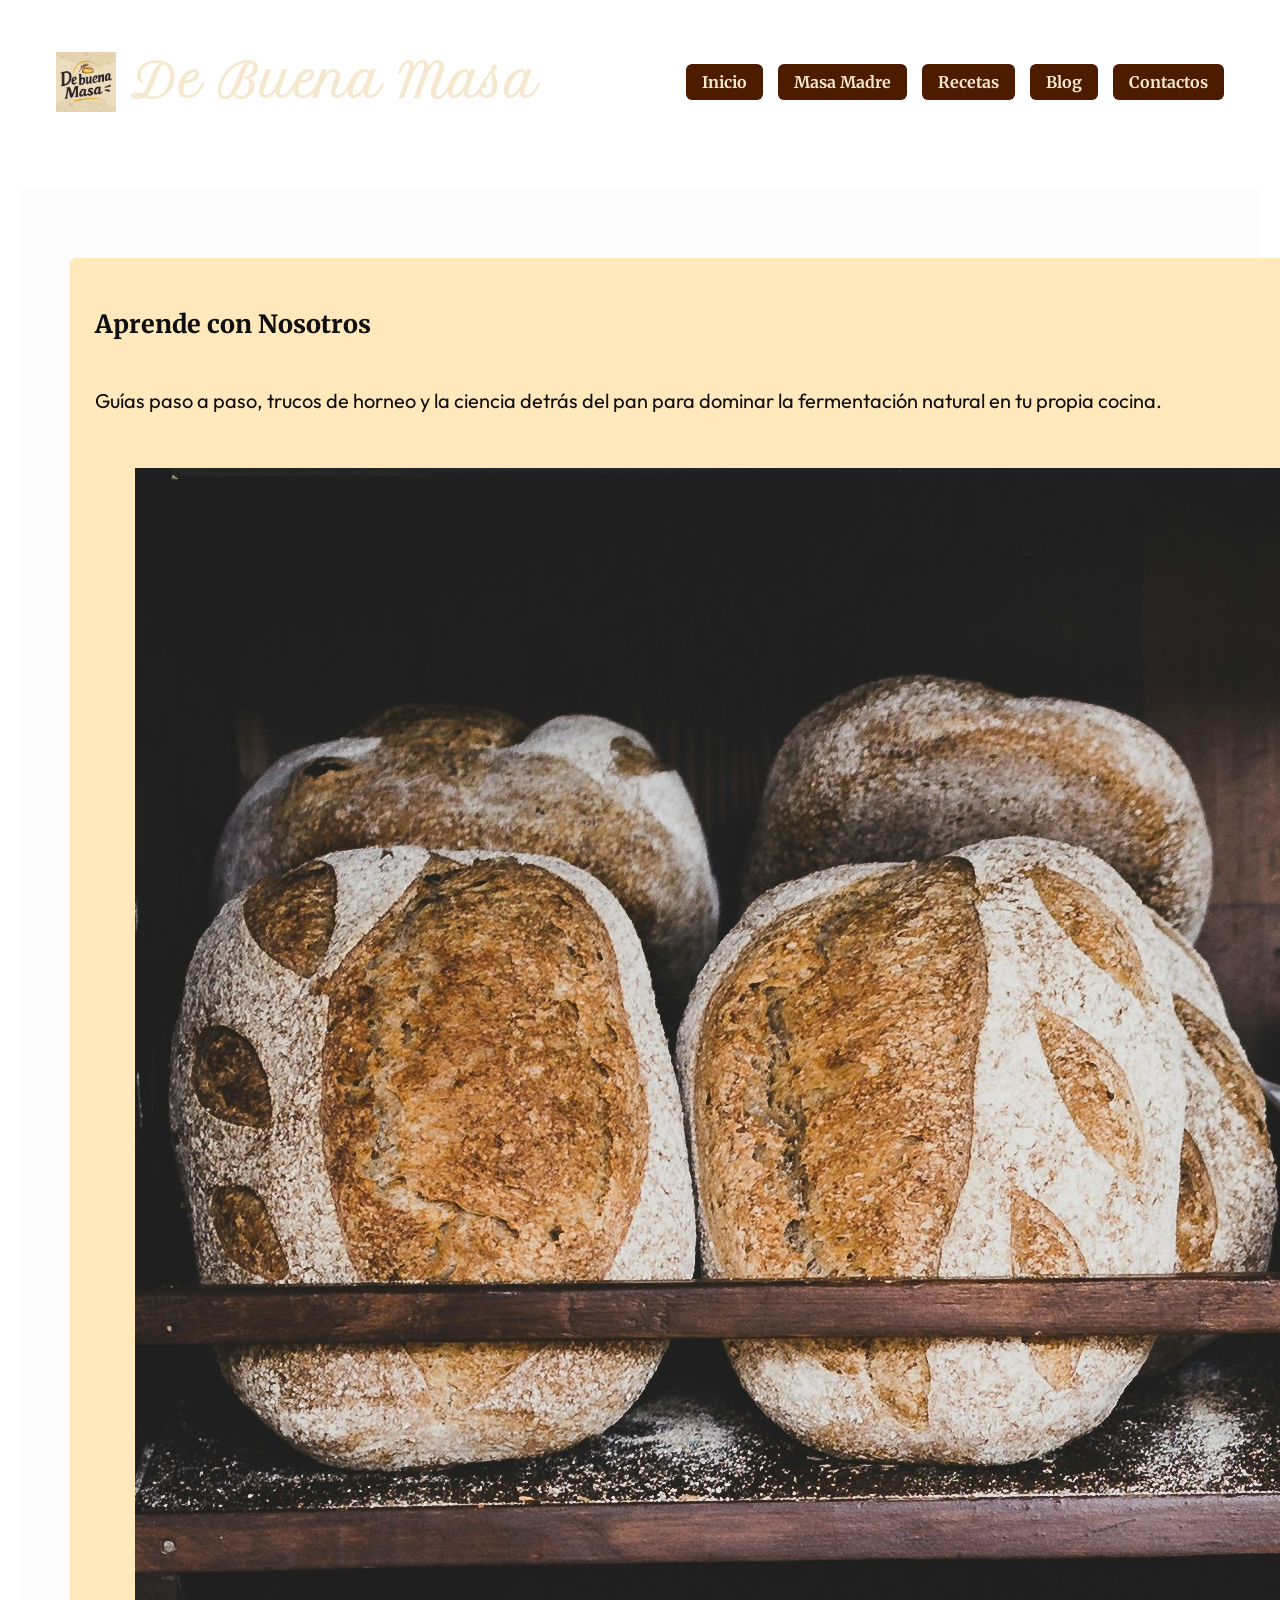
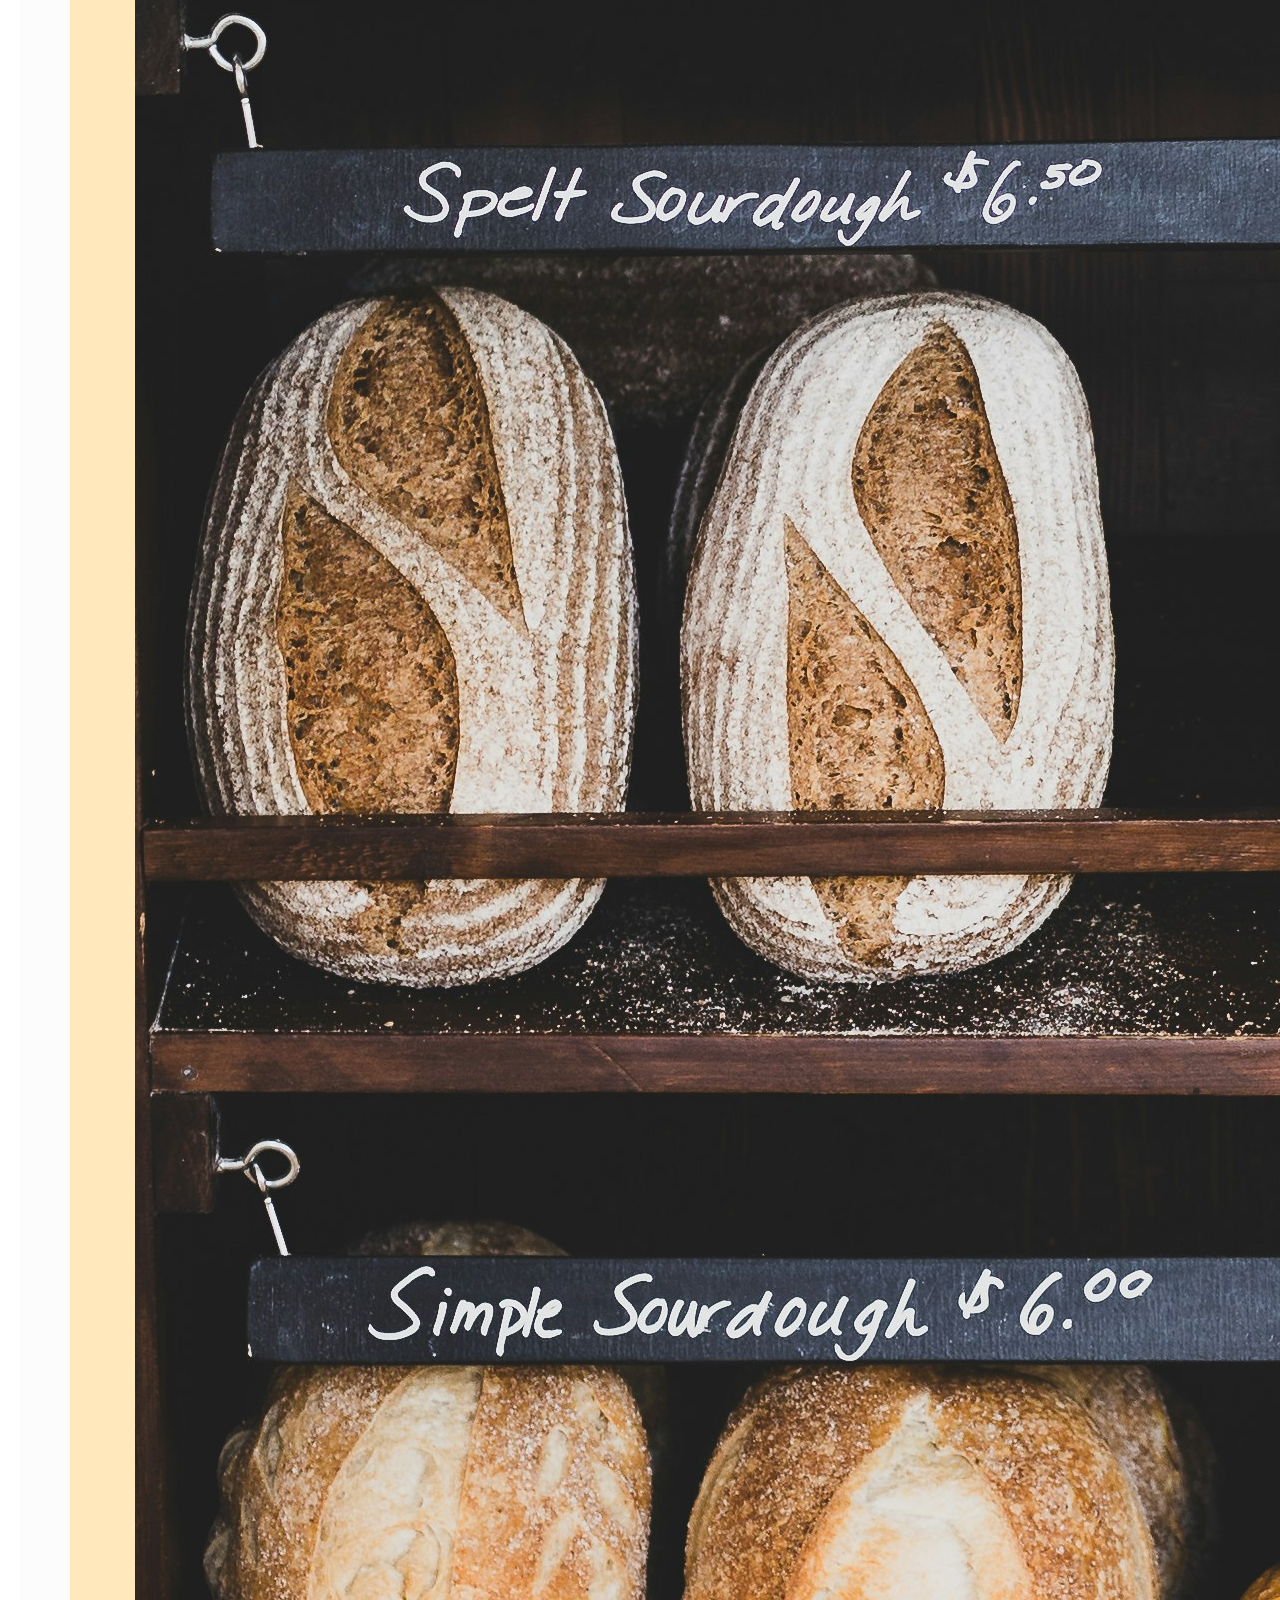
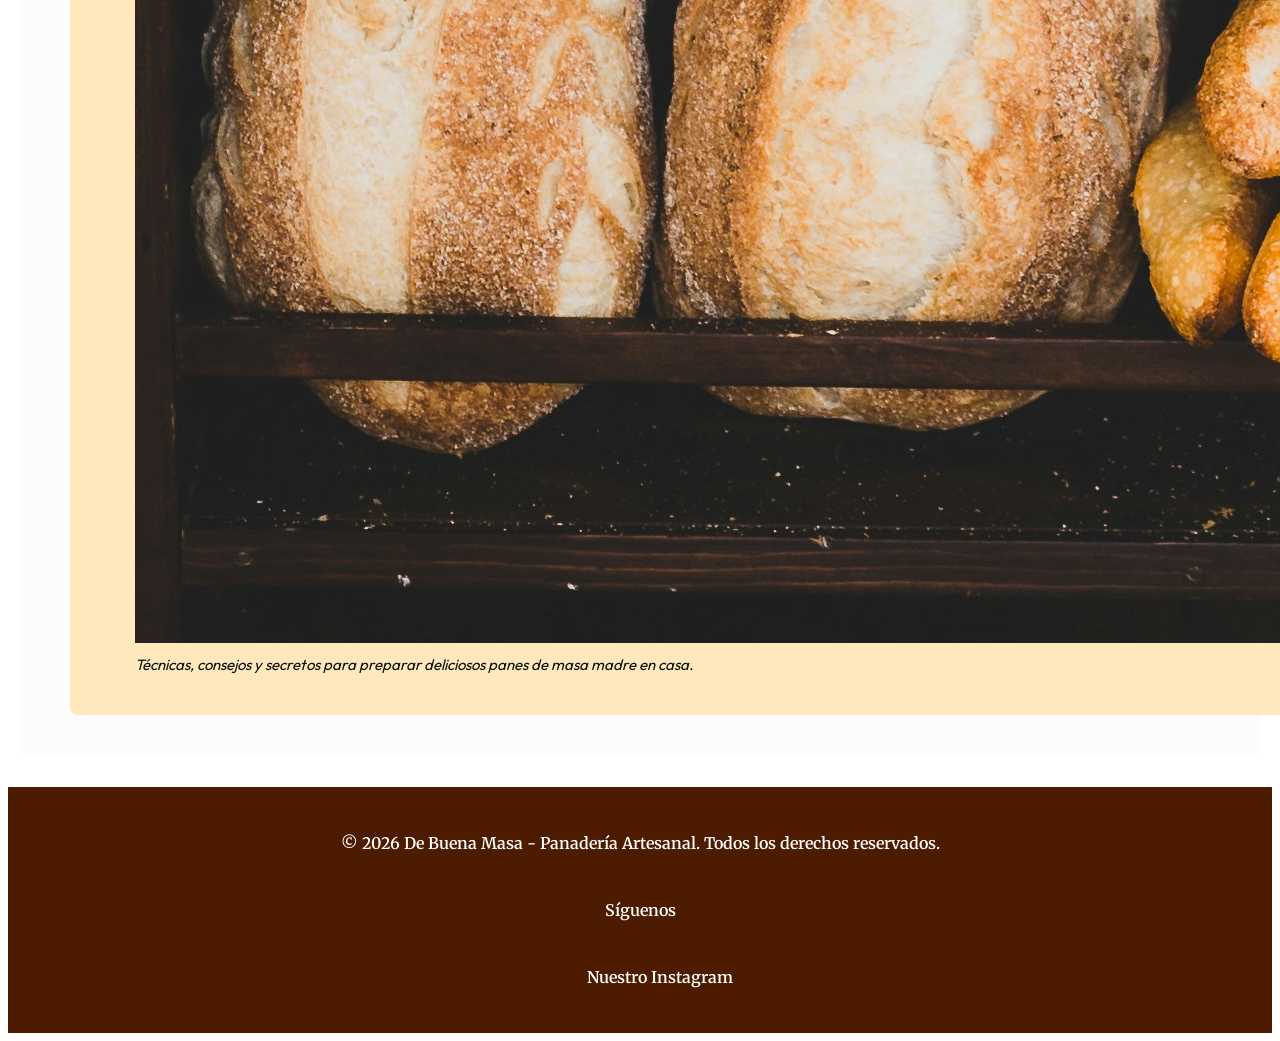
==== commit f56b805d: "Add files via upload" ====
--- a/index.html
+++ b/index.html
@@ -1,75 +1,83 @@
 <!DOCTYPE html>
-<html lang="en">
+<html lang="es">
 <head>
     <meta charset="UTF-8">
     <meta name="viewport" content="width=device-width, initial-scale=1.0">
     <title>De Buena Masa</title>
+    <!-- Enlaces a fuentes de Google Fonts (opcional pero recomendado para mantener tu tipografía) -->
+    <link rel="preconnect" href="https://fonts.googleapis.com">
+    <link rel="preconnect" href="https://fonts.gstatic.com" crossorigin>
+    <link href="https://fonts.googleapis.com/css2?family=Merriweather:wght@700;800;900&family=Outfit:wght@400;600&family=Petit+Formal+Script&display=swap" rel="stylesheet">
+    
     <link rel="stylesheet" href="./styles/styles.css">
     <link rel="shortcut icon" href="./assets/alimento.png">
 </head>
 <body>
-<header class="backgroundimage">
-    <!-- Agrupamos Imagen y Título en un contenedor Flex -->
-    <div class="header-brand">
-        <img src="./assets/debuenamasalogo.PNG" alt="Logo De Buena MASA">
-        <h1>De Buena Masa</h1>
-    </div>
 
-    <!-- El menú quedará empujado hacia la derecha automáticamente gracias a justify-content: space-between -->
-    <nav>
+    <header class="backgroundimage">
+        <!-- Agrupamos Imagen y Título en un contenedor Flex -->
+        <div class="header-brand">
+            <img src="./assets/debuenamasalogo.PNG" alt="Logo De Buena MASA">
+            <h1>De Buena Masa</h1>
+        </div>
+
+        <!-- Menú de navegación -->
+        <nav>
+            <ul>
+                <li><a href="#">Inicio</a></li>
+                <li><a href="./pages/masamadre.html">Masa Madre</a></li>
+                <li><a href="./pages/recetas.html">Recetas</a></li>
+                <li><a href="./pages/blog.html">Blog</a></li>
+                <li><a href="./pages/contactos.html">Contactos</a></li>
+            </ul>
+        </nav>
+    </header>
+
+    <main>
+        <!-- Sección 1: Hero (Área 'hero') -->
+        <section class="presentacion-de-pagina">
+            <h2 class="primer-frase">El Verdadero Sabor del Pan</h2>
+            <p>Un blog dedicado al mundo del pan de masa madre, con recetas, consejos y técnicas para preparar panes caseros y disfrutar de su auténtico sabor.</p>
+        </section>
+        
+        <!-- Sección 2: Razones (Área 'razones') -->
+        <section>
+            <article>
+                <h3>¿Por qué elegir la Masa Madre?</h3>
+                <figure>
+                    <img src="./assets/masamadre.PNG" alt="Frasco con masa madre">
+                    <figcaption>La masa madre y los beneficios de la fermentación lenta</figcaption>
+                </figure>  
+                <ul>
+                    <li><strong>100% natural:</strong> Solo harina, agua y sal. Sin ultraprocesados ni conservantes.</li>
+                    <li><strong>Súper digerible:</strong> Fermentación lenta que reduce el gluten y no cae pesado.</li>
+                    <li><strong>Sabor artesanal:</strong> Miga alveolada, corteza crujiente y perfil gastronómico único.</li>
+                    <li><strong>Mayor durabilidad:</strong> Se conserva fresco más días de forma totalmente natural.</li>
+                    <li><strong>Energía inteligente:</strong> Menor índice glucémico para una nutrición más equilibrada.</li>
+                </ul>
+            </article>
+        </section>
+
+        <!-- Sección 3: Aprende con Nosotros (Área 'aprende') -->
+        <section id="aprendeconnosotros">
+            <article>
+                <h3>Aprende con Nosotros</h3>
+                <p>Guías paso a paso, trucos de horneo y la ciencia detrás del pan para dominar la fermentación natural en tu propia cocina.</p>
+                <figure>
+                    <img src="./assets/panaderia2.jpg" alt="Muchos panes artesanales en góndolas">
+                    <figcaption>Técnicas, consejos y secretos para preparar deliciosos panes de masa madre en casa.</figcaption>
+                </figure>
+            </article>
+        </section>
+    </main>
+
+    <footer>
+        <p>© 2026 De Buena Masa - Panadería Artesanal. Todos los derechos reservados.</p>
+        <p>Síguenos</p>
         <ul>
-            <li><a href="#">Inicio</a></li>
-            <li><a href="./pages/masamadre.html">Masa Madre</a></li>
-            <li><a href="./pages/recetas.html">Recetas</a></li>
-            <li><a href="./pages/blog.html">Blog</a></li>
-            <li><a href="./pages/contactos.html">Contactos</a></li>
+            <li><a href="https://www.instagram.com/?hl=en" target="_blank">Nuestro Instagram</a></li>
         </ul>
-    </nav>
-</header>
-
-         <main>
-            <section class="presentacion-de-pagina">
-            <h2 class="primer-frase">
-                El Verdadero Sabor del Pan
-            </h2>
-            <p>Un blog dedicado al mundo del pan de masa madre, con recetas, consejos y técnicas para preparar panes caseros y disfrutar de su auténtico sabor.</p>
-            </section>
-            
-            <section>
-                <article>
-                    <h3>¿Por que elegir la Masa Madre?</h3>
-                    <figure>
-                        <img src="./assets/masamadre.PNG" alt="Frasco con mada madre">
-                        <figcaption>La masa madre y los beneficios de la fermentación lenta</figcaption>
-                    </figure>  
-                    <ul>
-                        <li>100% natural: Solo harina, agua y sal. Sin ultraprocesados ni conservantes.</li>
-                        <li>Súper digerible: Fermentación lenta que reduce el gluten y no cae pesado.</li>
-                        <li>Sabor artesanal: Miga alveolada, corteza crujiente y perfil gastronómico único.</li>
-                        <li>Mayor durabilidad: Se conserva fresco más días de forma totalmente natural.</li>
-                        <li>Energía inteligente: Menor índice glucémico para una nutrición más equilibrada.</li>
-                    </ul>
-                </article>
-            </section>
-
-            <section id="aprendeconnosotros">
-                <article>
-                    <h3>Aprende con Nosotros</h3>
-                        <p>Guías paso a paso, trucos de horneo y la ciencia detrás del pan para dominar la fermentación natural en tu propia cocina.</p>
-                        <figure>
-                            <img src="./assets/panaderia2.jpg" alt="Muchos panes artesanales en gondolas">
-                            <figcaption>Técnicas, consejos y secretos para preparar deliciosos panes de masa madre en casa.</figcaption>
-                        </figure>
-                </article>
-            </section>
-         </main>
-         <footer>
-            <p>© 2026 De Buena Masa - Panadería Artesanal. Todos los derechos reservados.</p>
-            <p>Siguenos</p>
-            <ul>
-                <li><a href="https://www.instagram.com/?hl=en" target="_blank" >Nuestro instagram</a></li>
-            </ul>
-         </footer>
+    </footer>
 
 </body>
 </html>
--- a/styles/styles.css
+++ b/styles/styles.css
@@ -1,26 +1,6 @@
-/* Importación de Fuentes de Google Fonts */
-@import url('https://fonts.googleapis.com/css2?family=Merriweather:ital,wght@0,300;0,400;0,700;0,900;1,300;1,400;1,700;1,900&family=Outfit:wght@100..900&family=Petit+Formal+Script&display=swap');
-
-/* Reset Universal de Box Model */
-
-* {
-  margin: 0;
-  padding: 0;
-  box-sizing: border-box;
-}
-
-/* Estilos de Header y Navegación Flexbox */
-
-header {
-  background: url(../assets/backgroundimage.jpg);
-  background-size: cover;
-  background-position: center;
-  border-bottom: 2px solid rgba(245, 232, 206, 0.3);
-  display: flex;
-  justify-content: space-between;
-  align-items: center;
-  padding: 20px 40px;
-}
+/* =========================================
+   1. ESTILOS BASE Y COMPONENTES (MOBILE-FIRST)
+   ========================================= */
 
 .header-brand {
   display: flex;
@@ -43,12 +23,12 @@
 header nav ul {
   list-style: none;
   display: flex;
-  gap: 15px;
-  align-items: center;
+  flex-direction: column; /* Apilado en mobile */
+  gap: 15px;
+  align-items: flex-start;
 }
 
 /* Botones del Nav */
-
 header a { 
   font-family: "Merriweather", serif;
   color: #F5E8CE;
@@ -57,10 +37,10 @@
   background-color: #4D1C00;
   padding: 8px 16px;
   border-radius: 6px;
-}
-
-/* Estilos Principales y Secciones Flexbox */
-
+  text-decoration: none;
+}
+
+/* Estilos Principales y Secciones Flexbox (Mobile Base) */
 main {
   background-color: #fcfcfc;
   padding: 40px 20px;
@@ -144,7 +124,6 @@
 }
 
 /* Estilos Específicos de Recetas */
-
 .receta {
   background-color: #ffe9bc;
   font-size: 20px;
@@ -162,7 +141,6 @@
 }
 
 /* Pie de Página */
-
 footer {
   background-color: #4D1C00;
   font-family: "Merriweather", serif;
@@ -178,6 +156,7 @@
 
 footer a {
   color: white;
+  text-decoration: none;
 }
 
 footer ul {
@@ -186,3 +165,60 @@
   gap: 15px;
 }
 
+
+/* =========================================
+   2. BREAKPOINT DE ESCRITORIO (min-width: 1024px)
+   Maquetación Avanzada con CSS Grid y Áreas
+   ========================================= */
+@media (min-width: 1024px) {
+
+  /* Header horizontal en desktop */
+  header.backgroundimage,
+  header {
+    display: flex;
+    justify-content: space-between;
+    align-items: center;
+    padding: 1rem 3rem;
+  }
+
+  header nav ul {
+    flex-direction: row;
+    gap: 15px;
+  }
+
+  /* Grid Maestro para el index.html usando áreas */
+  main {
+    max-width: 1200px;
+    margin: 2rem auto;
+    display: grid;
+    grid-template-columns: 2fr 1fr;
+    grid-template-areas: 
+      "hero hero"
+      "razones aprende";
+    gap: 30px; /* Uso de gap exigido por rúbrica */
+  }
+
+  /* Vinculación de las secciones con las áreas del Grid */
+  .presentacion-de-pagina {
+    grid-area: hero;
+  }
+
+  /* Primera sección de artículo (¿Por qué elegir la Masa Madre?) */
+  main > section:nth-of-type(2) {
+    grid-area: razones;
+    margin-bottom: 0;
+  }
+
+  /* Sección Aprende con Nosotros */
+  #aprendeconnosotros {
+    grid-area: aprende;
+    margin-bottom: 0;
+  }
+
+  /* Páginas adicionales (como masamadre.html) organizadas en columnas fluidas con fr */
+  body:has(main > section:nth-of-type(3)) main {
+    grid-template-columns: repeat(auto-fit, minmax(320px, 1fr));
+    grid-template-areas: none; /* Layout fluido automático para páginas con varios artículos */
+  }
+}
+
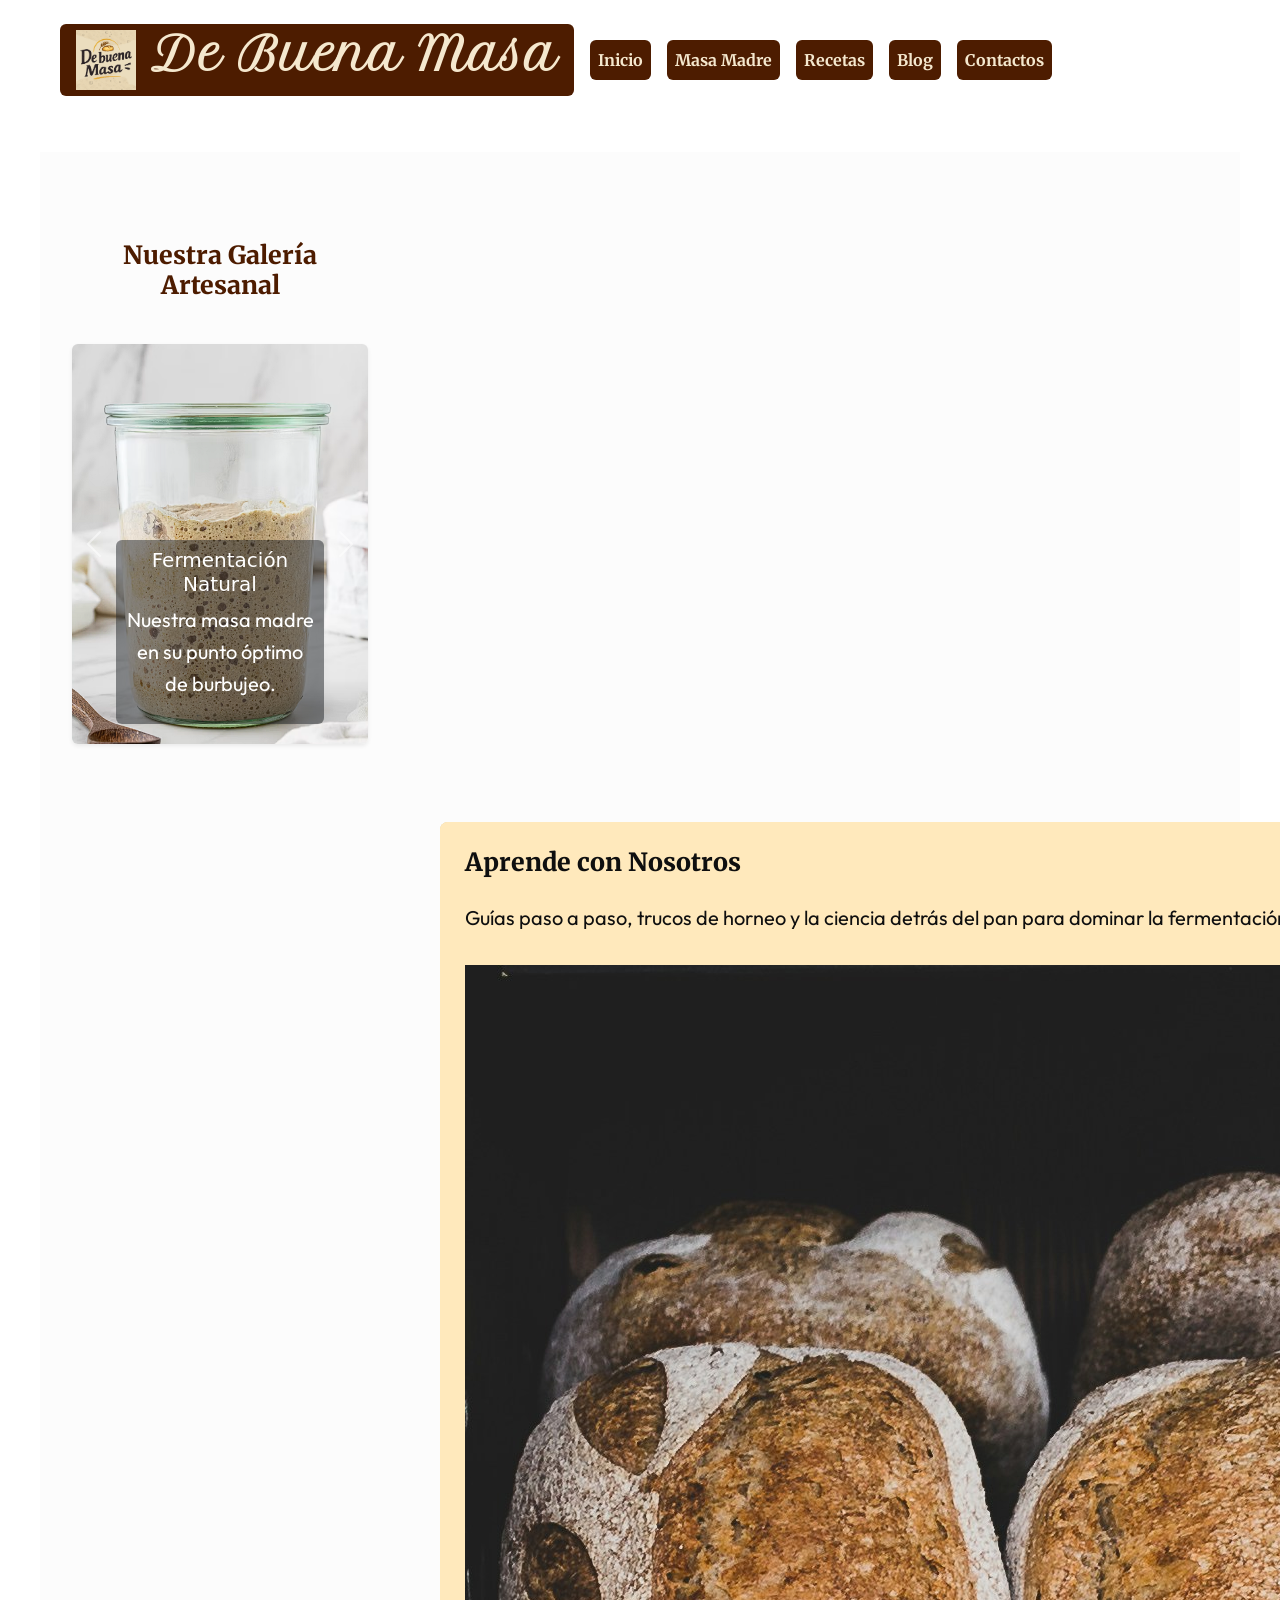
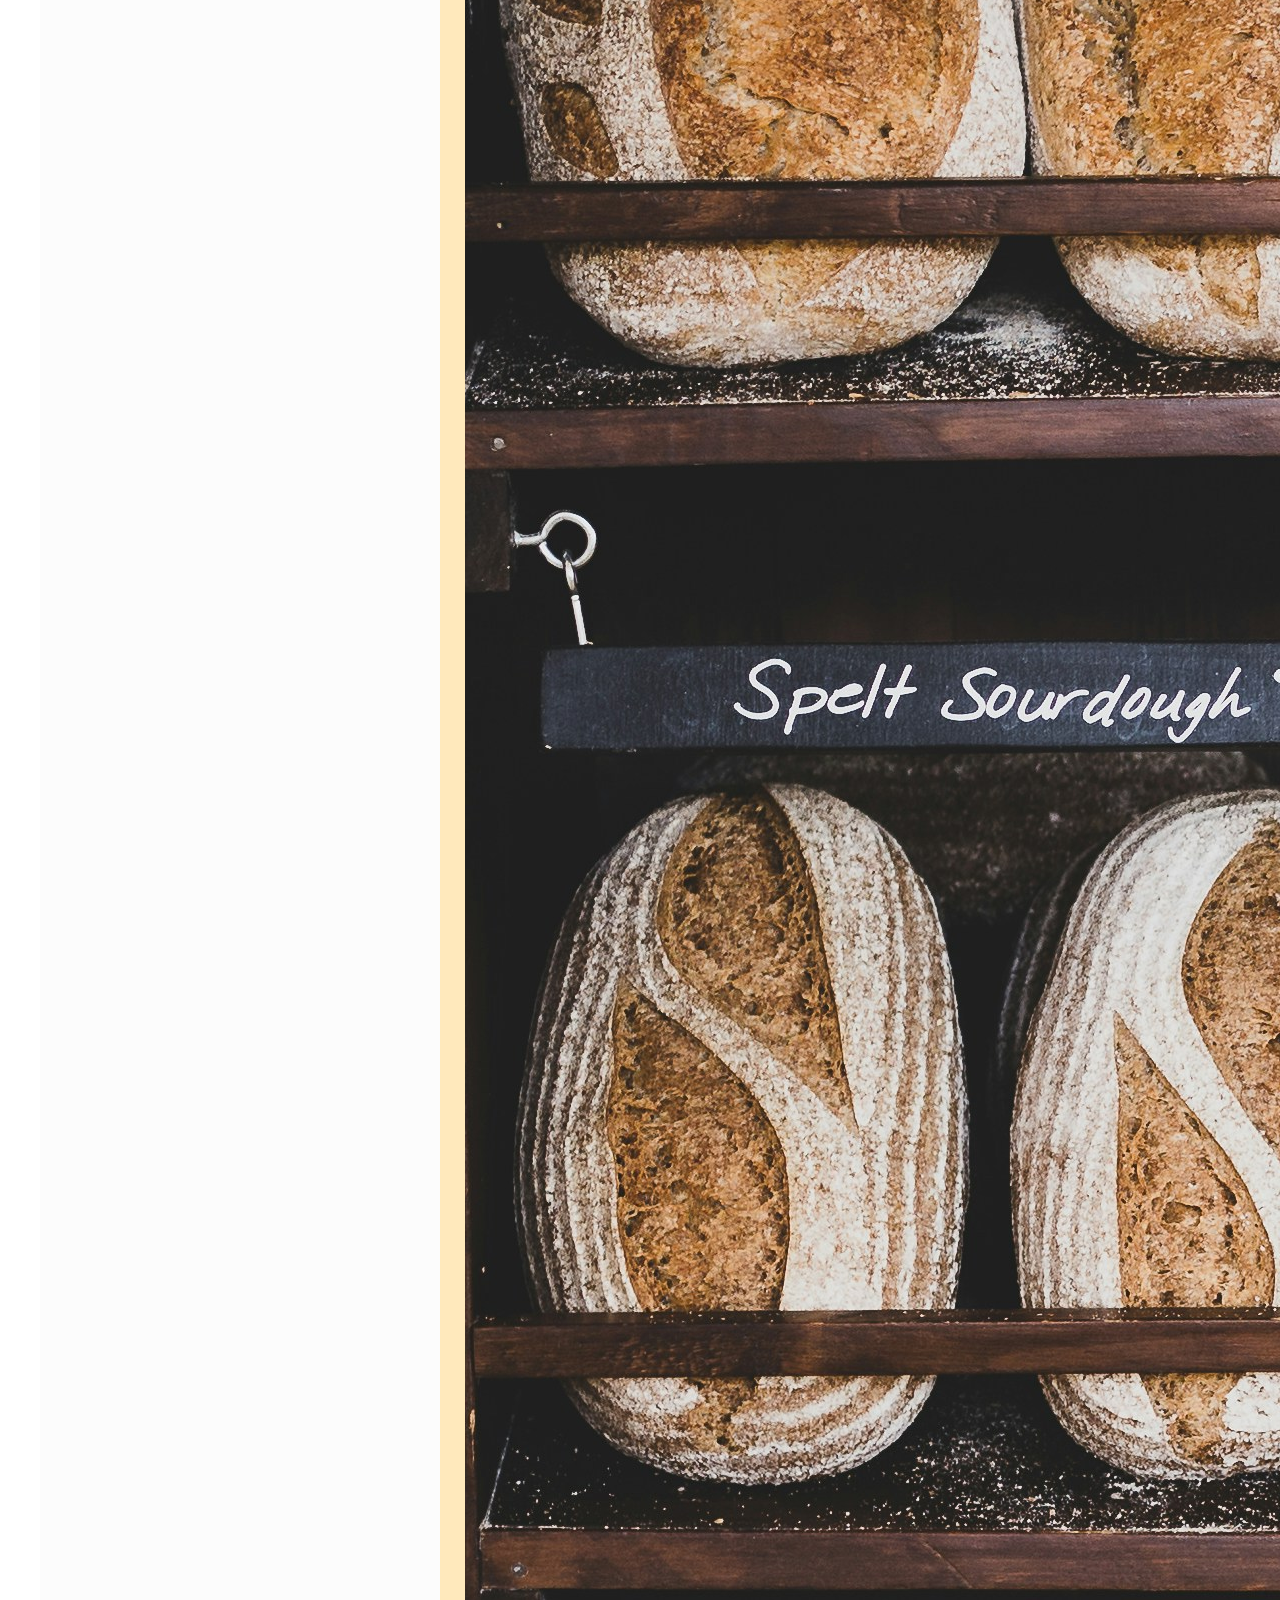
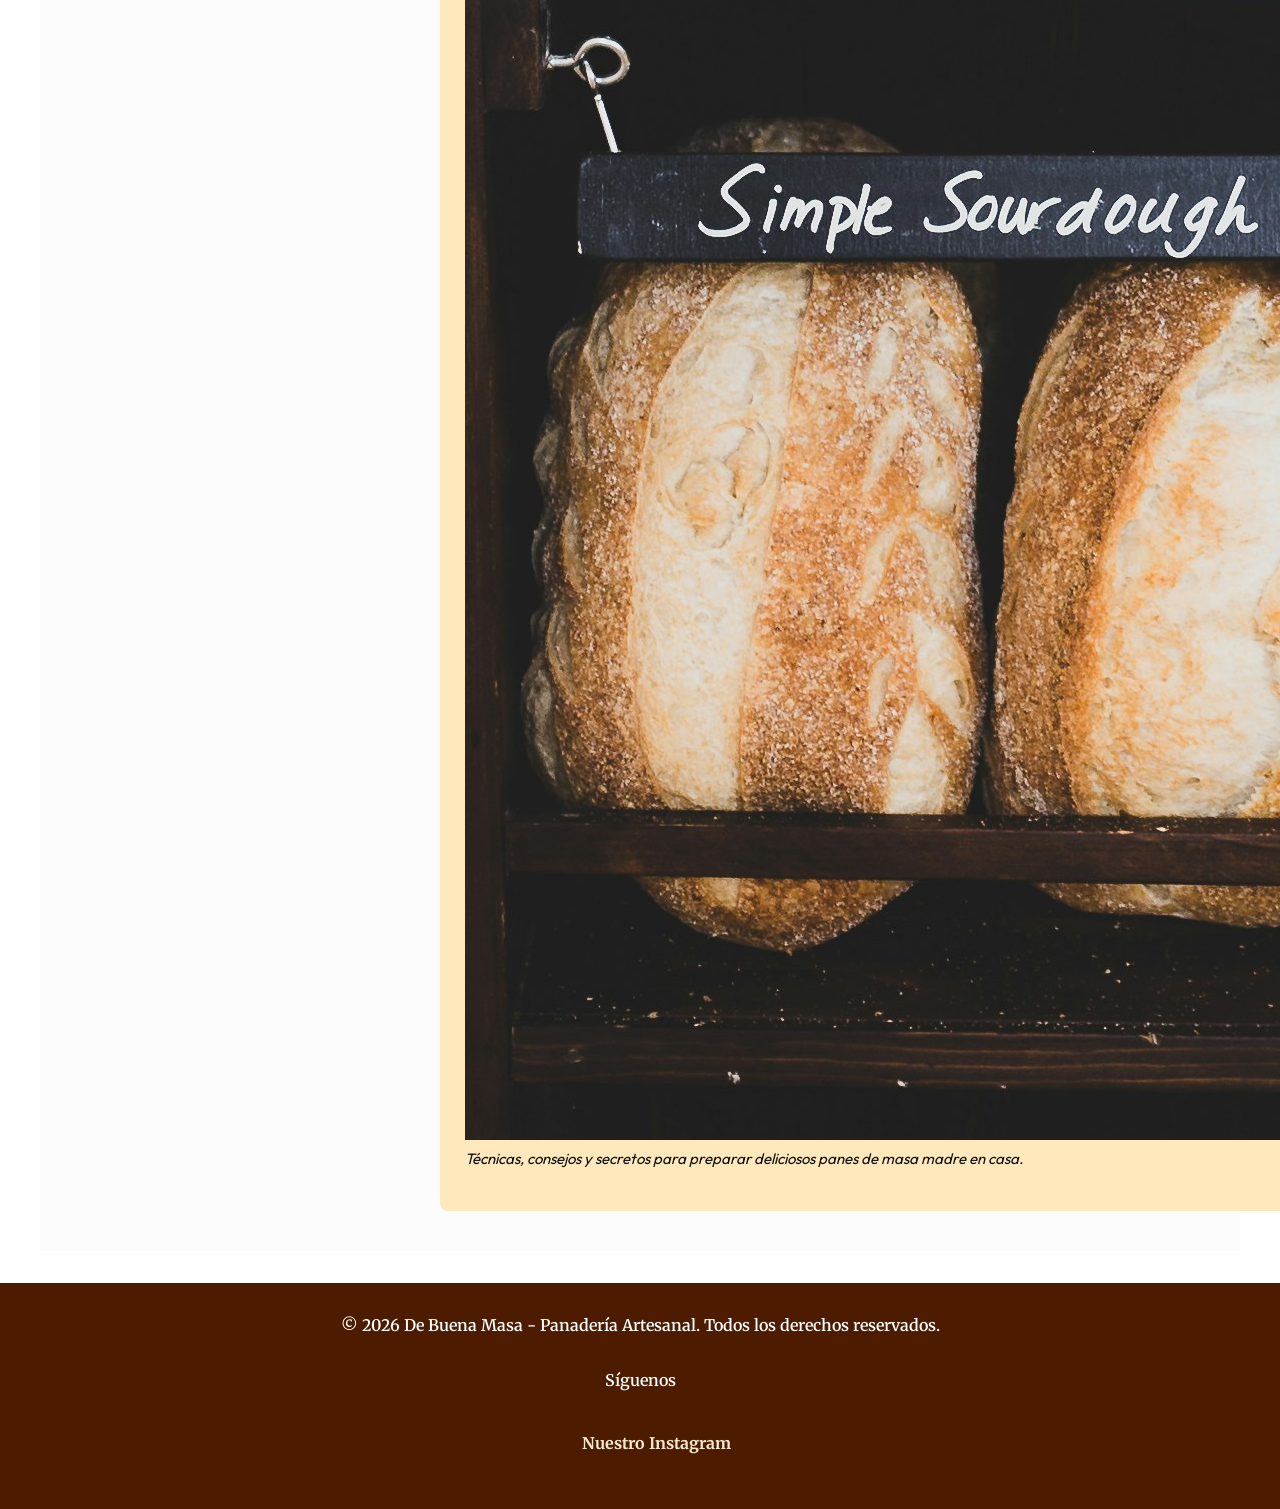
==== commit a1deaa64: "Add files via upload" ====
--- a/index.html
+++ b/index.html
@@ -4,32 +4,46 @@
     <meta charset="UTF-8">
     <meta name="viewport" content="width=device-width, initial-scale=1.0">
     <title>De Buena Masa</title>
-    <!-- Enlaces a fuentes de Google Fonts (opcional pero recomendado para mantener tu tipografía) -->
+    
+    <!-- 1. Bootstrap CSS por CDN -->
+    <link href="https://cdn.jsdelivr.net/npm/bootstrap@5.3.3/dist/css/bootstrap.min.css" rel="stylesheet" integrity="sha384-QWTKZyjpPEjISv5WaRU9OFeRpok6YctnYmDr5pNlyT2bRjXh0JMhjY6hW+ALEwIH" crossorigin="anonymous">
+    
+    <!-- Fuentes de Google Fonts -->
     <link rel="preconnect" href="https://fonts.googleapis.com">
     <link rel="preconnect" href="https://fonts.gstatic.com" crossorigin>
     <link href="https://fonts.googleapis.com/css2?family=Merriweather:wght@700;800;900&family=Outfit:wght@400;600&family=Petit+Formal+Script&display=swap" rel="stylesheet">
     
+    <!-- 2. Tus estilos propios (debe ir después para pisar Bootstrap) -->
     <link rel="stylesheet" href="./styles/styles.css">
     <link rel="shortcut icon" href="./assets/alimento.png">
 </head>
 <body>
 
     <header class="backgroundimage">
-        <!-- Agrupamos Imagen y Título en un contenedor Flex -->
-        <div class="header-brand">
-            <img src="./assets/debuenamasalogo.PNG" alt="Logo De Buena MASA">
-            <h1>De Buena Masa</h1>
-        </div>
+        <nav class="navbar navbar-expand-lg py-2">
+            <div class="container-fluid">
+                <!-- Marca y Logo -->
+                <a class="navbar-brand header-brand d-flex align-items: center text-decoration-none" href="./index.html">
+                    <img src="./assets/debuenamasalogo.PNG" alt="Logo De Buena MASA">
+                    <h1>De Buena Masa</h1>
+                </a>
 
-        <!-- Menú de navegación -->
-        <nav>
-            <ul>
-                <li><a href="#">Inicio</a></li>
-                <li><a href="./pages/masamadre.html">Masa Madre</a></li>
-                <li><a href="./pages/recetas.html">Recetas</a></li>
-                <li><a href="./pages/blog.html">Blog</a></li>
-                <li><a href="./pages/contactos.html">Contactos</a></li>
-            </ul>
+                <!-- Botón Hamburguesa para Mobile -->
+                <button class="navbar-toggler custom-toggler" type="button" data-bs-toggle="collapse" data-bs-target="#navbarNav" aria-controls="navbarNav" aria-expanded="false" aria-label="Toggle navigation">
+                    <span class="navbar-toggler-icon"></span>
+                </button>
+
+                <!-- Menú Colapsable -->
+                <div class="collapse navbar-collapse justify-content-end" id="navbarNav">
+                    <ul class="navbar-nav gap-3 align-lg-items-center">
+                        <li class="nav-item"><a class="nav-link" href="./index.html">Inicio</a></li>
+                        <li class="nav-item"><a class="nav-link" href="./pages/masamadre.html">Masa Madre</a></li>
+                        <li class="nav-item"><a class="nav-link" href="./pages/recetas.html">Recetas</a></li>
+                        <li class="nav-item"><a class="nav-link" href="./pages/blog.html">Blog</a></li>
+                        <li class="nav-item"><a class="nav-link" href="./pages/contactos.html">Contactos</a></li>
+                    </ul>
+                </div>
+            </div>
         </nav>
     </header>
 
@@ -69,8 +83,39 @@
                 </figure>
             </article>
         </section>
+        <!-- Sección de Galería con Carousel de Bootstrap -->
+        <section class="container my-5">
+            <h3 class="text-center mb-4" style="font-family: 'Merriweather', serif; color: #4D1C00;">Nuestra Galería Artesanal</h3>
+            <div id="galeriaCarousel" class="carousel slide shadow-sm rounded overflow-hidden" data-bs-ride="carousel">
+                <div class="carousel-inner">
+                    <div class="carousel-item active">
+                        <img src="./assets/masamadre.PNG" class="d-block w-100 object-fit-cover" style="height: 400px;" alt="Masa madre activa">
+                        <div class="carousel-caption d-none d-md-block bg-dark bg-opacity-50 rounded p-2">
+                            <h5>Fermentación Natural</h5>
+                            <p>Nuestra masa madre en su punto óptimo de burbujeo.</p>
+                        </div>
+                    </div>
+                    <div class="carousel-item">
+                        <img src="./assets/panaderia2.jpg" class="d-block w-100 object-fit-cover" style="height: 400px;" alt="Panadería artesanal">
+                        <div class="carousel-caption d-none d-md-block bg-dark bg-opacity-50 rounded p-2">
+                            <h5>Horneado Diario</h5>
+                            <p>Cortezas crujientes y migas alveoladas únicas.</p>
+                        </div>
+                    </div>
+                </div>
+                <!-- Controles del Carousel -->
+                <button class="carousel-control-prev" type="button" data-bs-target="#galeriaCarousel" data-bs-slide="prev">
+                    <span class="carousel-control-prev-icon" aria-hidden="true"></span>
+                    <span class="visually-hidden">Anterior</span>
+                </button>
+                <button class="carousel-control-next" type="button" data-bs-target="#galeriaCarousel" data-bs-slide="next">
+                    <span class="carousel-control-next-icon" aria-hidden="true"></span>
+                    <span class="visually-hidden">Siguiente</span>
+                </button>
+            </div>
+        </section>
     </main>
-
+    
     <footer>
         <p>© 2026 De Buena Masa - Panadería Artesanal. Todos los derechos reservados.</p>
         <p>Síguenos</p>
@@ -79,5 +124,7 @@
         </ul>
     </footer>
 
+<!-- Bootstrap JS Bundle (Popper + JS) -->
+    <script src="https://cdn.jsdelivr.net/npm/bootstrap@5.3.3/dist/js/bootstrap.bundle.min.js" integrity="sha384-YvpcrYf0tY3lHB60NNkmXc5s9fDVZLESaAA55NDzOxhy9GkcIdslK1eN7N6jIeHz" crossorigin="anonymous"></script>
 </body>
 </html>
--- a/styles/styles.css
+++ b/styles/styles.css
@@ -222,3 +222,74 @@
   }
 }
 
+/* =========================================
+   ESTADOS INTERACTIVOS Y TRANSICIONES SUAVES
+   ========================================= */
+
+/* Transiciones globales para elementos interactivos */
+a, button, .card, article, header a {
+    transition: all 0.3s ease-in-out;
+}
+
+/* Links y botones del Navbar y sitio con estados interactivos */
+header a.nav-link, 
+footer a, 
+header a {
+    font-family: "Merriweather", serif;
+    color: #F5E8CE !important;
+    font-weight: 700;
+    font-size: 1rem;
+    background-color: #4D1C00;
+    padding: 8px 16px;
+    border-radius: 6px;
+    text-decoration: none;
+    display: inline-block;
+}
+
+header a.nav-link:hover,
+header a:hover,
+footer a:hover {
+    background-color: #b89a39;
+    color: #ffffff !important;
+    transform: translateY(-2px); /* Pequeño levante interactivo */
+}
+
+header a.nav-link:focus,
+header a:focus {
+    outline: 3px solid #faedcd;
+    outline-offset: 2px;
+}
+
+header a.nav-link:active,
+header a:active {
+    transform: translateY(0);
+    background-color: #381300;
+}
+
+/* Tarjetas y artículos interactivos */
+article, .receta {
+    background-color: #ffe9bc;
+    color: #0f0f0f;
+    padding: 25px;
+    border-radius: 8px;
+    display: flex;
+    flex-direction: column;
+    gap: 15px;
+    transition: transform 0.3s ease, box-shadow 0.3s ease;
+}
+
+article:hover, .receta:hover {
+    transform: translateY(-4px);
+    box-shadow: 0 8px 20px rgba(77, 28, 0, 0.15);
+}
+
+/* Personalización del botón hamburguesa de Bootstrap para que combine */
+.navbar-toggler {
+    border-color: #F5E8CE !important;
+    background-color: #4D1C00 !important;
+}
+
+.navbar-toggler-icon {
+    filter: invert(1) brightness(2);
+}
+
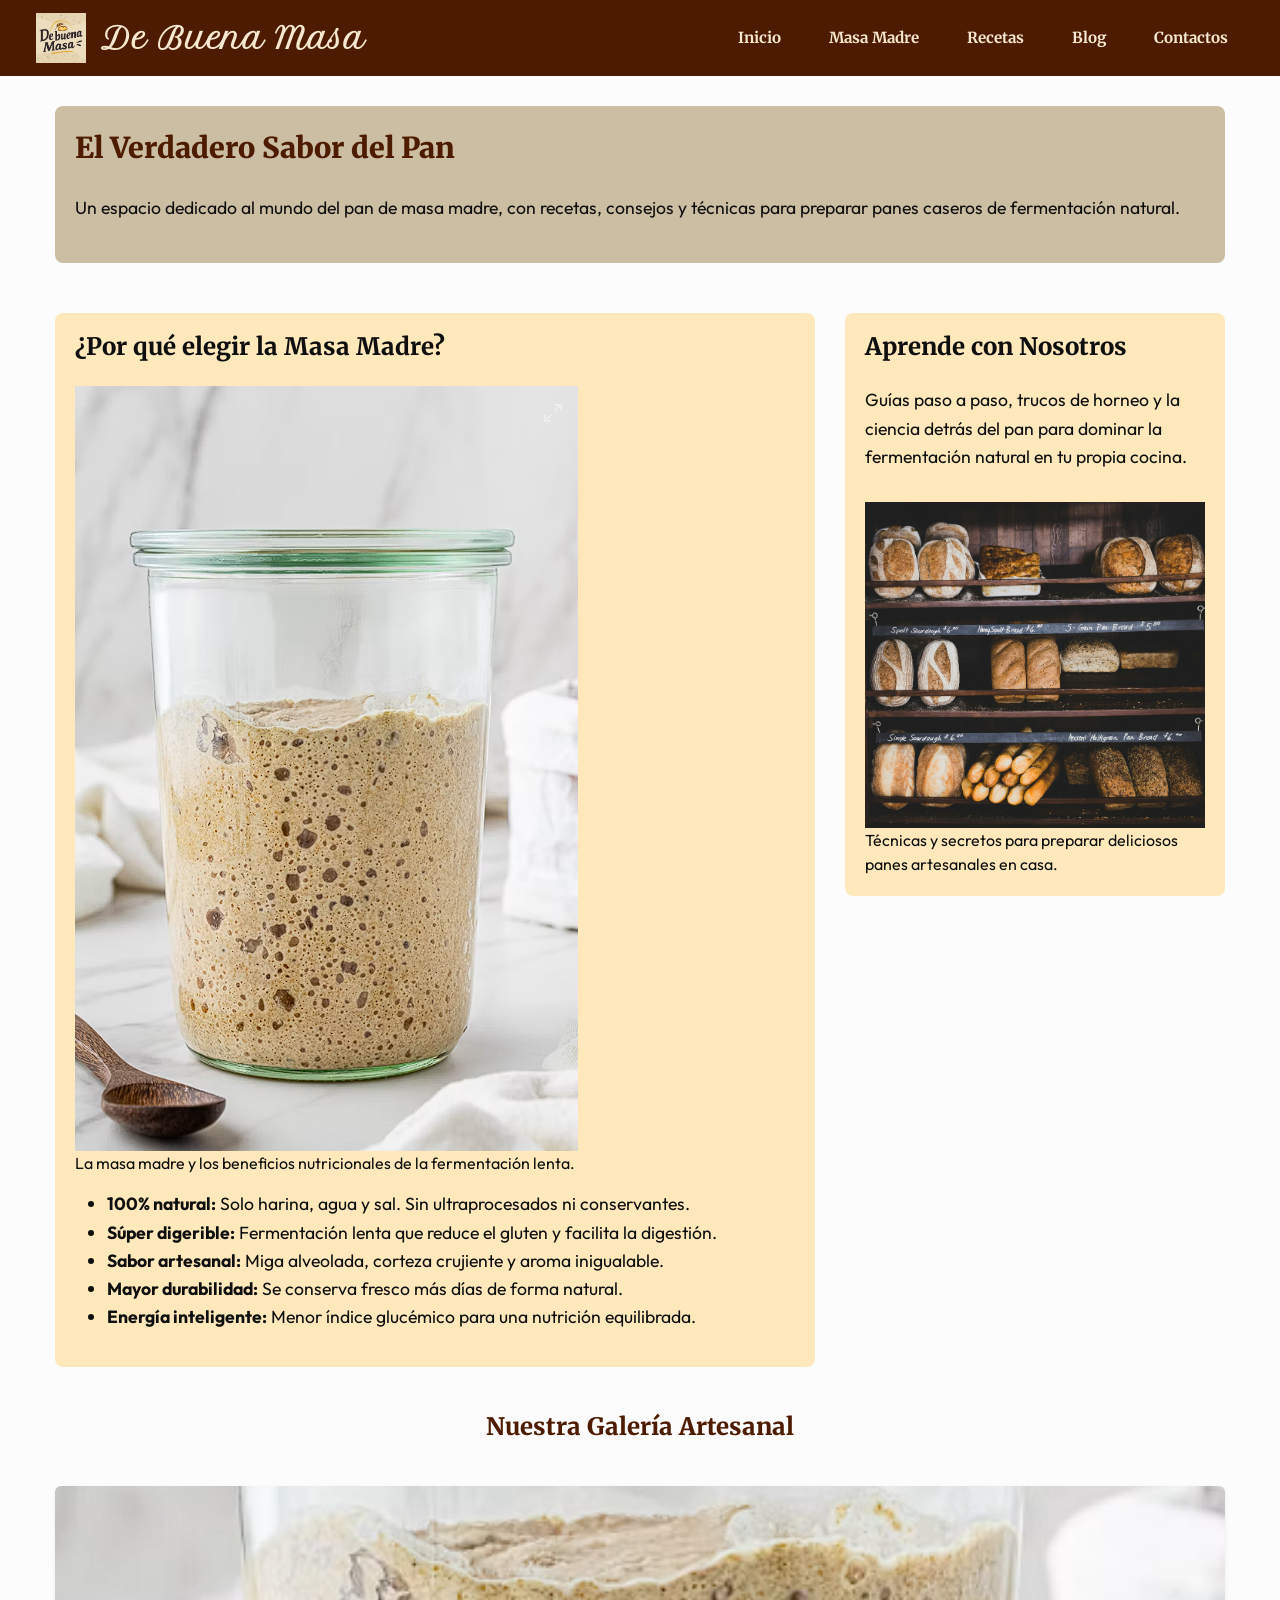
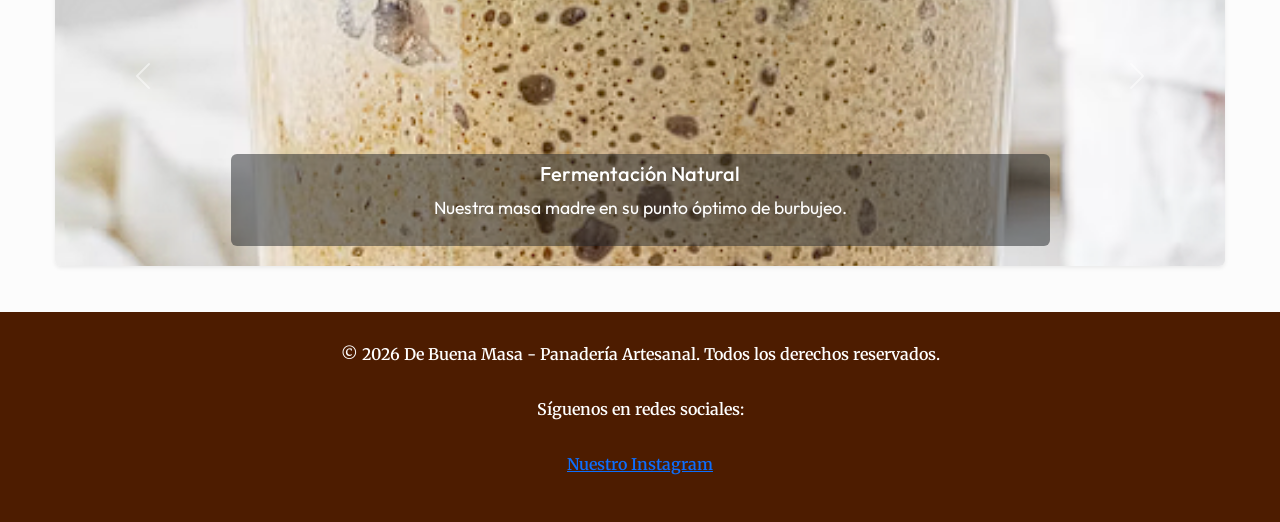
==== commit c61c82c9: "Add files via upload" ====
--- a/index.html
+++ b/index.html
@@ -1,130 +1,137 @@
-<!DOCTYPE html>
-<html lang="es">
-<head>
-    <meta charset="UTF-8">
-    <meta name="viewport" content="width=device-width, initial-scale=1.0">
-    <title>De Buena Masa</title>
-    
-    <!-- 1. Bootstrap CSS por CDN -->
-    <link href="https://cdn.jsdelivr.net/npm/bootstrap@5.3.3/dist/css/bootstrap.min.css" rel="stylesheet" integrity="sha384-QWTKZyjpPEjISv5WaRU9OFeRpok6YctnYmDr5pNlyT2bRjXh0JMhjY6hW+ALEwIH" crossorigin="anonymous">
-    
-    <!-- Fuentes de Google Fonts -->
-    <link rel="preconnect" href="https://fonts.googleapis.com">
-    <link rel="preconnect" href="https://fonts.gstatic.com" crossorigin>
-    <link href="https://fonts.googleapis.com/css2?family=Merriweather:wght@700;800;900&family=Outfit:wght@400;600&family=Petit+Formal+Script&display=swap" rel="stylesheet">
-    
-    <!-- 2. Tus estilos propios (debe ir después para pisar Bootstrap) -->
-    <link rel="stylesheet" href="./styles/styles.css">
-    <link rel="shortcut icon" href="./assets/alimento.png">
-</head>
-<body>
-
-    <header class="backgroundimage">
-        <nav class="navbar navbar-expand-lg py-2">
-            <div class="container-fluid">
-                <!-- Marca y Logo -->
-                <a class="navbar-brand header-brand d-flex align-items: center text-decoration-none" href="./index.html">
-                    <img src="./assets/debuenamasalogo.PNG" alt="Logo De Buena MASA">
-                    <h1>De Buena Masa</h1>
-                </a>
-
-                <!-- Botón Hamburguesa para Mobile -->
-                <button class="navbar-toggler custom-toggler" type="button" data-bs-toggle="collapse" data-bs-target="#navbarNav" aria-controls="navbarNav" aria-expanded="false" aria-label="Toggle navigation">
-                    <span class="navbar-toggler-icon"></span>
-                </button>
-
-                <!-- Menú Colapsable -->
-                <div class="collapse navbar-collapse justify-content-end" id="navbarNav">
-                    <ul class="navbar-nav gap-3 align-lg-items-center">
-                        <li class="nav-item"><a class="nav-link" href="./index.html">Inicio</a></li>
-                        <li class="nav-item"><a class="nav-link" href="./pages/masamadre.html">Masa Madre</a></li>
-                        <li class="nav-item"><a class="nav-link" href="./pages/recetas.html">Recetas</a></li>
-                        <li class="nav-item"><a class="nav-link" href="./pages/blog.html">Blog</a></li>
-                        <li class="nav-item"><a class="nav-link" href="./pages/contactos.html">Contactos</a></li>
-                    </ul>
-                </div>
-            </div>
-        </nav>
-    </header>
-
-    <main>
-        <!-- Sección 1: Hero (Área 'hero') -->
-        <section class="presentacion-de-pagina">
-            <h2 class="primer-frase">El Verdadero Sabor del Pan</h2>
-            <p>Un blog dedicado al mundo del pan de masa madre, con recetas, consejos y técnicas para preparar panes caseros y disfrutar de su auténtico sabor.</p>
-        </section>
-        
-        <!-- Sección 2: Razones (Área 'razones') -->
-        <section>
-            <article>
-                <h3>¿Por qué elegir la Masa Madre?</h3>
-                <figure>
-                    <img src="./assets/masamadre.PNG" alt="Frasco con masa madre">
-                    <figcaption>La masa madre y los beneficios de la fermentación lenta</figcaption>
-                </figure>  
-                <ul>
-                    <li><strong>100% natural:</strong> Solo harina, agua y sal. Sin ultraprocesados ni conservantes.</li>
-                    <li><strong>Súper digerible:</strong> Fermentación lenta que reduce el gluten y no cae pesado.</li>
-                    <li><strong>Sabor artesanal:</strong> Miga alveolada, corteza crujiente y perfil gastronómico único.</li>
-                    <li><strong>Mayor durabilidad:</strong> Se conserva fresco más días de forma totalmente natural.</li>
-                    <li><strong>Energía inteligente:</strong> Menor índice glucémico para una nutrición más equilibrada.</li>
-                </ul>
-            </article>
-        </section>
-
-        <!-- Sección 3: Aprende con Nosotros (Área 'aprende') -->
-        <section id="aprendeconnosotros">
-            <article>
-                <h3>Aprende con Nosotros</h3>
-                <p>Guías paso a paso, trucos de horneo y la ciencia detrás del pan para dominar la fermentación natural en tu propia cocina.</p>
-                <figure>
-                    <img src="./assets/panaderia2.jpg" alt="Muchos panes artesanales en góndolas">
-                    <figcaption>Técnicas, consejos y secretos para preparar deliciosos panes de masa madre en casa.</figcaption>
-                </figure>
-            </article>
-        </section>
-        <!-- Sección de Galería con Carousel de Bootstrap -->
-        <section class="container my-5">
-            <h3 class="text-center mb-4" style="font-family: 'Merriweather', serif; color: #4D1C00;">Nuestra Galería Artesanal</h3>
-            <div id="galeriaCarousel" class="carousel slide shadow-sm rounded overflow-hidden" data-bs-ride="carousel">
-                <div class="carousel-inner">
-                    <div class="carousel-item active">
-                        <img src="./assets/masamadre.PNG" class="d-block w-100 object-fit-cover" style="height: 400px;" alt="Masa madre activa">
-                        <div class="carousel-caption d-none d-md-block bg-dark bg-opacity-50 rounded p-2">
-                            <h5>Fermentación Natural</h5>
-                            <p>Nuestra masa madre en su punto óptimo de burbujeo.</p>
-                        </div>
-                    </div>
-                    <div class="carousel-item">
-                        <img src="./assets/panaderia2.jpg" class="d-block w-100 object-fit-cover" style="height: 400px;" alt="Panadería artesanal">
-                        <div class="carousel-caption d-none d-md-block bg-dark bg-opacity-50 rounded p-2">
-                            <h5>Horneado Diario</h5>
-                            <p>Cortezas crujientes y migas alveoladas únicas.</p>
-                        </div>
-                    </div>
-                </div>
-                <!-- Controles del Carousel -->
-                <button class="carousel-control-prev" type="button" data-bs-target="#galeriaCarousel" data-bs-slide="prev">
-                    <span class="carousel-control-prev-icon" aria-hidden="true"></span>
-                    <span class="visually-hidden">Anterior</span>
-                </button>
-                <button class="carousel-control-next" type="button" data-bs-target="#galeriaCarousel" data-bs-slide="next">
-                    <span class="carousel-control-next-icon" aria-hidden="true"></span>
-                    <span class="visually-hidden">Siguiente</span>
-                </button>
-            </div>
-        </section>
-    </main>
-    
-    <footer>
-        <p>© 2026 De Buena Masa - Panadería Artesanal. Todos los derechos reservados.</p>
-        <p>Síguenos</p>
-        <ul>
-            <li><a href="https://www.instagram.com/?hl=en" target="_blank">Nuestro Instagram</a></li>
-        </ul>
-    </footer>
-
-<!-- Bootstrap JS Bundle (Popper + JS) -->
-    <script src="https://cdn.jsdelivr.net/npm/bootstrap@5.3.3/dist/js/bootstrap.bundle.min.js" integrity="sha384-YvpcrYf0tY3lHB60NNkmXc5s9fDVZLESaAA55NDzOxhy9GkcIdslK1eN7N6jIeHz" crossorigin="anonymous"></script>
-</body>
-</html>+<!DOCTYPE html>
+<html lang="es">
+<head>
+    <meta charset="UTF-8">
+    <meta name="viewport" content="width=device-width, initial-scale=1.0">
+    <!-- SEO Local -->
+    <title>De Buena Masa | Pan de Masa Madre Artesanal y Fermentación Lenta</title>
+    <meta name="description" content="Descubrí el auténtico sabor del pan de masa madre artesanal en De Buena Masa. Recetas, guías de fermentación natural y consejos para hacer pan en casa.">
+    <meta name="keywords" content="masa madre, pan artesanal, fermentación lenta, recetas de pan, panadería casera, gluten digerible">
+    
+    <!-- Bootstrap CSS CDN -->
+    <link href="https://cdn.jsdelivr.net/npm/bootstrap@5.3.3/dist/css/bootstrap.min.css" rel="stylesheet" integrity="sha384-QWTKZyjpPEjISv5WaRU9OFeRpok6YctnYmDr5pNlyT2bRjXh0JMhjY6hW+ALEwIH" crossorigin="anonymous">
+    <!-- AOS CSS CDN -->
+    <link href="https://unpkg.com/aos@2.3.1/dist/aos.css" rel="stylesheet">
+    <!-- Google Fonts -->
+    <link rel="preconnect" href="https://fonts.googleapis.com">
+    <link rel="preconnect" href="https://fonts.gstatic.com" crossorigin>
+    <link href="https://fonts.googleapis.com/css2?family=Merriweather:wght@700;800;900&family=Outfit:wght@400;600&family=Petit+Formal+Script&display=swap" rel="stylesheet">
+    
+    <!-- CSS Compilado desde SCSS -->
+    <link rel="stylesheet" href="./styles/style.css">
+    <link rel="shortcut icon" href="./assets/alimento.png">
+</head>
+<body>
+
+    <!-- Header con Navbar Responsiva de Bootstrap -->
+    <header>
+        <nav class="navbar navbar-expand-lg py-2">
+            <div class="container-fluid">
+                <a class="navbar-brand header-brand text-decoration-none" href="./index.html">
+                    <img src="./assets/debuenamasalogo.PNG" alt="Logo oficial De Buena Masa panadería artesanal">
+                    <h1>De Buena Masa</h1>
+                </a>
+                
+                <button class="navbar-toggler" type="button" data-bs-toggle="collapse" data-bs-target="#navbarNav" aria-controls="navbarNav" aria-expanded="false" aria-label="Abrir menú de navegación">
+                    <span class="navbar-toggler-icon"></span>
+                </button>
+                
+                <div class="collapse navbar-collapse justify-content-end" id="navbarNav">
+                    <ul class="navbar-nav gap-3">
+                        <li class="nav-item"><a class="nav-link" href="./index.html">Inicio</a></li>
+                        <li class="nav-item"><a class="nav-link" href="./pages/masamadre.html">Masa Madre</a></li>
+                        <li class="nav-item"><a class="nav-link" href="./pages/recetas.html">Recetas</a></li>
+                        <li class="nav-item"><a class="nav-link" href="./pages/blog.html">Blog</a></li>
+                        <li class="nav-item"><a class="nav-link" href="./pages/contactos.html">Contactos</a></li>
+                    </ul>
+                </div>
+            </div>
+        </nav>
+    </header>
+
+    <main>
+        <!-- Sección Hero con animación AOS -->
+        <section class="presentacion-de-pagina" data-aos="fade-up">
+            <h2 class="primer-frase">El Verdadero Sabor del Pan</h2>
+            <p>Un espacio dedicado al mundo del pan de masa madre, con recetas, consejos y técnicas para preparar panes caseros de fermentación natural.</p>
+        </section>
+        
+        <!-- Sección ¿Por qué elegir la Masa Madre? -->
+        <section data-aos="fade-right">
+            <article>
+                <h3>¿Por qué elegir la Masa Madre?</h3>
+                <figure>
+                    <img src="./assets/masamadre.PNG" alt="Frasco de vidrio con masa madre activa y burbujeante">
+                    <figcaption>La masa madre y los beneficios nutricionales de la fermentación lenta.</figcaption>
+                </figure>  
+                <ul>
+                    <li><strong>100% natural:</strong> Solo harina, agua y sal. Sin ultraprocesados ni conservantes.</li>
+                    <li><strong>Súper digerible:</strong> Fermentación lenta que reduce el gluten y facilita la digestión.</li>
+                    <li><strong>Sabor artesanal:</strong> Miga alveolada, corteza crujiente y aroma inigualable.</li>
+                    <li><strong>Mayor durabilidad:</strong> Se conserva fresco más días de forma natural.</li>
+                    <li><strong>Energía inteligente:</strong> Menor índice glucémico para una nutrición equilibrada.</li>
+                </ul>
+            </article>
+        </section>
+
+        <!-- Sección Aprende con Nosotros -->
+        <section id="aprendeconnosotros" data-aos="fade-left">
+            <article>
+                <h3>Aprende con Nosotros</h3>
+                <p>Guías paso a paso, trucos de horneo y la ciencia detrás del pan para dominar la fermentación natural en tu propia cocina.</p>
+                <figure>
+                    <img src="./assets/panaderia2.jpg" alt="Variedad de panes de masa madre recién horneados en góndolas">
+                    <figcaption>Técnicas y secretos para preparar deliciosos panes artesanales en casa.</figcaption>
+                </figure>
+            </article>
+        </section>
+
+        <!-- Galería con Carousel de Bootstrap -->
+        <section class="galeria-section w-100 my-3" data-aos="zoom-in">
+            <h3 class="text-center mb-4" style="font-family: 'Merriweather', serif; color: #4D1C00;">Nuestra Galería Artesanal</h3>
+            <div id="galeriaCarousel" class="carousel slide shadow-sm rounded overflow-hidden" data-bs-ride="carousel">
+                <div class="carousel-inner">
+                    <div class="carousel-item active">
+                        <img src="./assets/masamadre.PNG" class="d-block w-100 object-fit-cover" style="height: 380px;" alt="Frasco de cultivo de masa madre en fermentación">
+                        <div class="carousel-caption d-none d-md-block bg-dark bg-opacity-50 rounded p-2">
+                            <h5>Fermentación Natural</h5>
+                            <p>Nuestra masa madre en su punto óptimo de burbujeo.</p>
+                        </div>
+                    </div>
+                    <div class="carousel-item">
+                        <img src="./assets/panaderia2.jpg" class="d-block w-100 object-fit-cover" style="height: 380px;" alt="Exhibición de panes de campo artesanales">
+                        <div class="carousel-caption d-none d-md-block bg-dark bg-opacity-50 rounded p-2">
+                            <h5>Horneado Diario</h5>
+                            <p>Cortezas crujientes y migas alveoladas únicas.</p>
+                        </div>
+                    </div>
+                </div>
+                <button class="carousel-control-prev" type="button" data-bs-target="#galeriaCarousel" data-bs-slide="prev">
+                    <span class="carousel-control-prev-icon" aria-hidden="true"></span>
+                    <span class="visually-hidden">Anterior</span>
+                </button>
+                <button class="carousel-control-next" type="button" data-bs-target="#galeriaCarousel" data-bs-slide="next">
+                    <span class="carousel-control-next-icon" aria-hidden="true"></span>
+                    <span class="visually-hidden">Siguiente</span>
+                </button>
+            </div>
+        </section>
+    </main>
+
+    <footer>
+        <p>© 2026 De Buena Masa - Panadería Artesanal. Todos los derechos reservados.</p>
+        <p>Síguenos en redes sociales:</p>
+        <ul>
+            <li><a href="https://www.instagram.com/?hl=en" target="_blank" rel="noopener">Nuestro Instagram</a></li>
+        </ul>
+    </footer>
+
+    <!-- Bootstrap JS Bundle CDN -->
+    <script src="https://cdn.jsdelivr.net/npm/bootstrap@5.3.3/dist/js/bootstrap.bundle.min.js" integrity="sha384-YvpcrYf0tY3lHB60NNkmXc5s9fDVZLESaAA55NDzOxhy9GkcIdslK1eN7N6jIeHz" crossorigin="anonymous"></script>
+    <!-- AOS JS CDN -->
+    <script src="https://unpkg.com/aos@2.3.1/dist/aos.js"></script>
+    <script>
+        AOS.init({ duration: 800, once: true });
+    </script>
+</body>
+</html>
--- a/styles/style.css
+++ b/styles/style.css
@@ -0,0 +1,209 @@
+/* ==========================================================
+   DE BUENA MASA - ESTILOS FINALES RESPONSIVOS Y FLUIDOS
+   ========================================================== */
+
+* { 
+  box-sizing: border-box; 
+  margin: 0; 
+  padding: 0; 
+}
+
+html, body {
+  width: 100%;
+  max-width: 100%;
+  overflow-x: hidden;
+}
+
+body { 
+  background-color: #fcfcfc; 
+  font-family: "Outfit", sans-serif; 
+  color: #0f0f0f; 
+}
+
+/* Imágenes 100% adaptables al contenedor */
+img, picture, video, canvas, svg {
+  max-width: 100%;
+  height: auto;
+  display: block;
+  object-fit: cover;
+}
+
+figure {
+  width: 100%;
+  margin: 0;
+}
+
+a, button, article, .receta { 
+  transition: all 0.3s ease-in-out; 
+}
+
+.navbar { 
+  background-color: #4D1C00 !important; 
+  padding: 0.8rem 1.5rem; 
+  width: 100%;
+}
+
+.navbar .header-brand { 
+  display: flex; 
+  flex-direction: row; 
+  justify-content: flex-start; 
+  align-items: center; 
+  gap: 15px; 
+}
+
+.navbar .header-brand img { 
+  max-height: 50px; 
+  width: auto; 
+}
+
+.navbar .header-brand h1 { 
+  color: #F5E8CE; 
+  font-size: 1.8rem; 
+  font-family: "Petit Formal Script", cursive; 
+  font-weight: 700; 
+  margin: 0; 
+}
+
+.navbar .nav-link { 
+  font-family: "Merriweather", serif; 
+  color: #F5E8CE !important; 
+  font-weight: 700; 
+  font-size: 0.95rem; 
+  background-color: #4D1C00; 
+  padding: 8px 16px !important; 
+  border-radius: 6px; 
+  text-decoration: none; 
+  display: inline-block; 
+  text-align: center; 
+}
+
+.navbar .nav-link:hover { 
+  background-color: #b89a39; 
+  color: #ffffff !important; 
+  transform: translateY(-2px); 
+}
+
+article h4, .receta .nombre-receta { 
+  background-color: #b89a39; 
+  color: azure; 
+  font-family: "Merriweather", serif; 
+  border-radius: 4px; 
+}
+
+article, .receta { 
+  background-color: #ffe9bc; 
+  color: #0f0f0f; 
+  padding: 20px; 
+  border-radius: 8px; 
+  display: flex; 
+  flex-direction: column; 
+  gap: 15px; 
+  width: 100%;
+}
+
+form { 
+  font-family: "Merriweather", serif; 
+  font-weight: 700; 
+  display: flex; 
+  flex-direction: column; 
+  gap: 15px; 
+  padding: 20px; 
+  background-color: #ffe9bc; 
+  border-radius: 8px; 
+  width: 100%;
+}
+
+form input[type="text"], form input[type="email"], form textarea { 
+  width: 100%; 
+  padding: 10px 14px; 
+  border: 1px solid #ccc; 
+  border-radius: 6px; 
+  font-family: "Outfit", sans-serif; 
+  font-size: 1rem; 
+}
+
+header { 
+  width: 100%; 
+}
+
+footer { 
+  background-color: #4D1C00; 
+  font-family: "Merriweather", serif; 
+  color: white; 
+  font-weight: 600; 
+  padding: 30px 20px; 
+  display: flex; 
+  flex-direction: column; 
+  justify-content: center; 
+  align-items: center; 
+  gap: 15px; 
+  text-align: center; 
+  width: 100%;
+}
+
+footer ul { 
+  list-style: none; 
+  display: flex; 
+  gap: 15px; 
+  padding-left: 0; 
+}
+
+main { 
+  background-color: #fcfcfc; 
+  padding: 30px 15px; 
+  display: flex; 
+  flex-direction: column; 
+  gap: 30px; 
+  width: 100%;
+  max-width: 1200px; 
+  margin: 0 auto; 
+}
+
+main h3 { 
+  font-family: "Merriweather", serif; 
+  font-weight: 800; 
+  font-size: 1.5rem; 
+  margin-bottom: 10px; 
+}
+
+main p, main ul, main ol { 
+  font-family: "Outfit", sans-serif; 
+  font-size: 1.1rem; 
+  line-height: 1.6; 
+}
+
+section { 
+  display: flex; 
+  flex-direction: column; 
+  gap: 20px; 
+  margin-bottom: 20px; 
+  width: 100%;
+}
+
+.primer-frase { 
+  font-family: "Merriweather", serif; 
+  font-weight: 900; 
+  font-size: 1.8rem; 
+  color: #4D1C00; 
+}
+
+.presentacion-de-pagina { 
+  background: #ccbea3; 
+  padding: 25px 20px; 
+  border-radius: 8px; 
+  width: 100%;
+}
+
+@media (min-width: 1024px) {
+  body:not(.page-internal) main { 
+    display: grid; 
+    grid-template-columns: 2fr 1fr; 
+    grid-template-areas: "hero hero" "razones aprende" "galeria galeria"; 
+    gap: 30px; 
+  }
+  body:not(.page-internal) main .presentacion-de-pagina { grid-area: hero; }
+  body:not(.page-internal) main > section:nth-of-type(2) { grid-area: razones; margin-bottom: 0; }
+  body:not(.page-internal) main #aprendeconnosotros { grid-area: aprende; margin-bottom: 0; }
+  body:not(.page-internal) main .galeria-section { grid-area: galeria; }
+  body.page-internal main { display: flex; flex-direction: column; gap: 30px; }
+}
